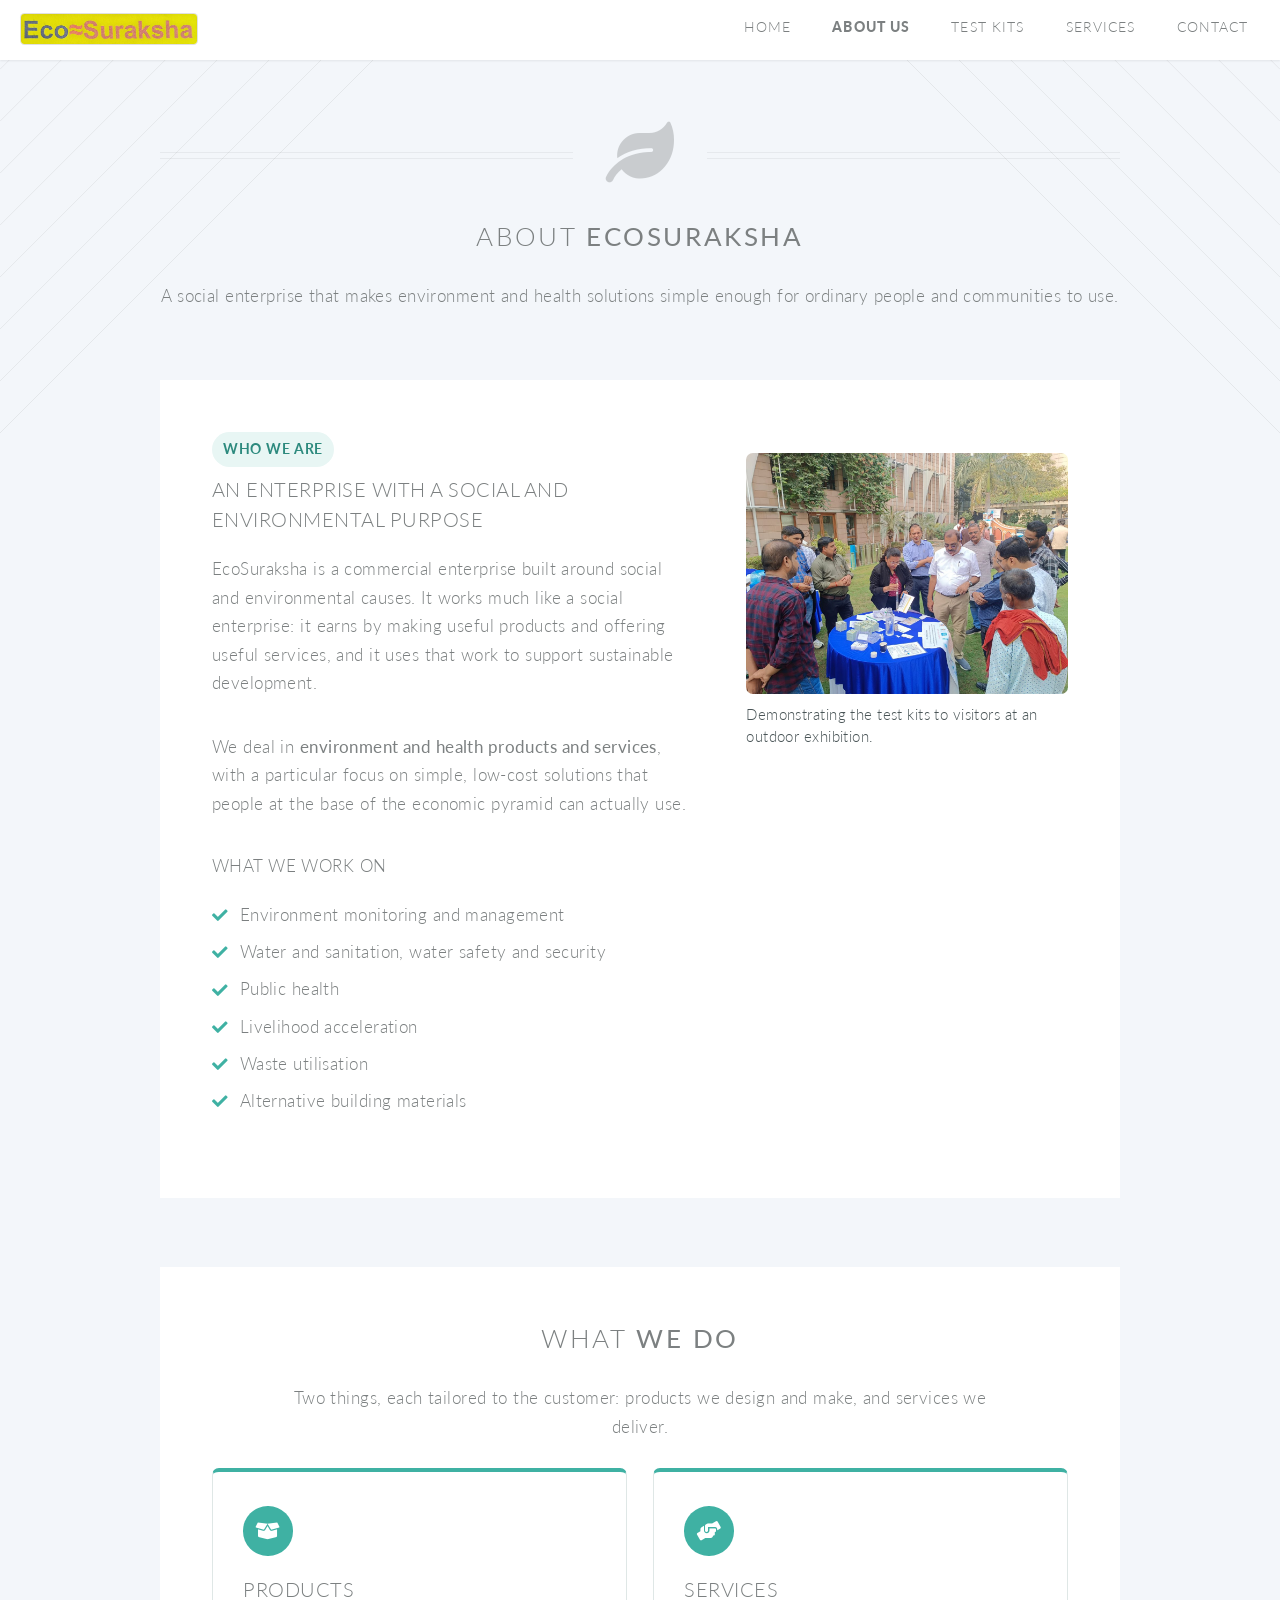
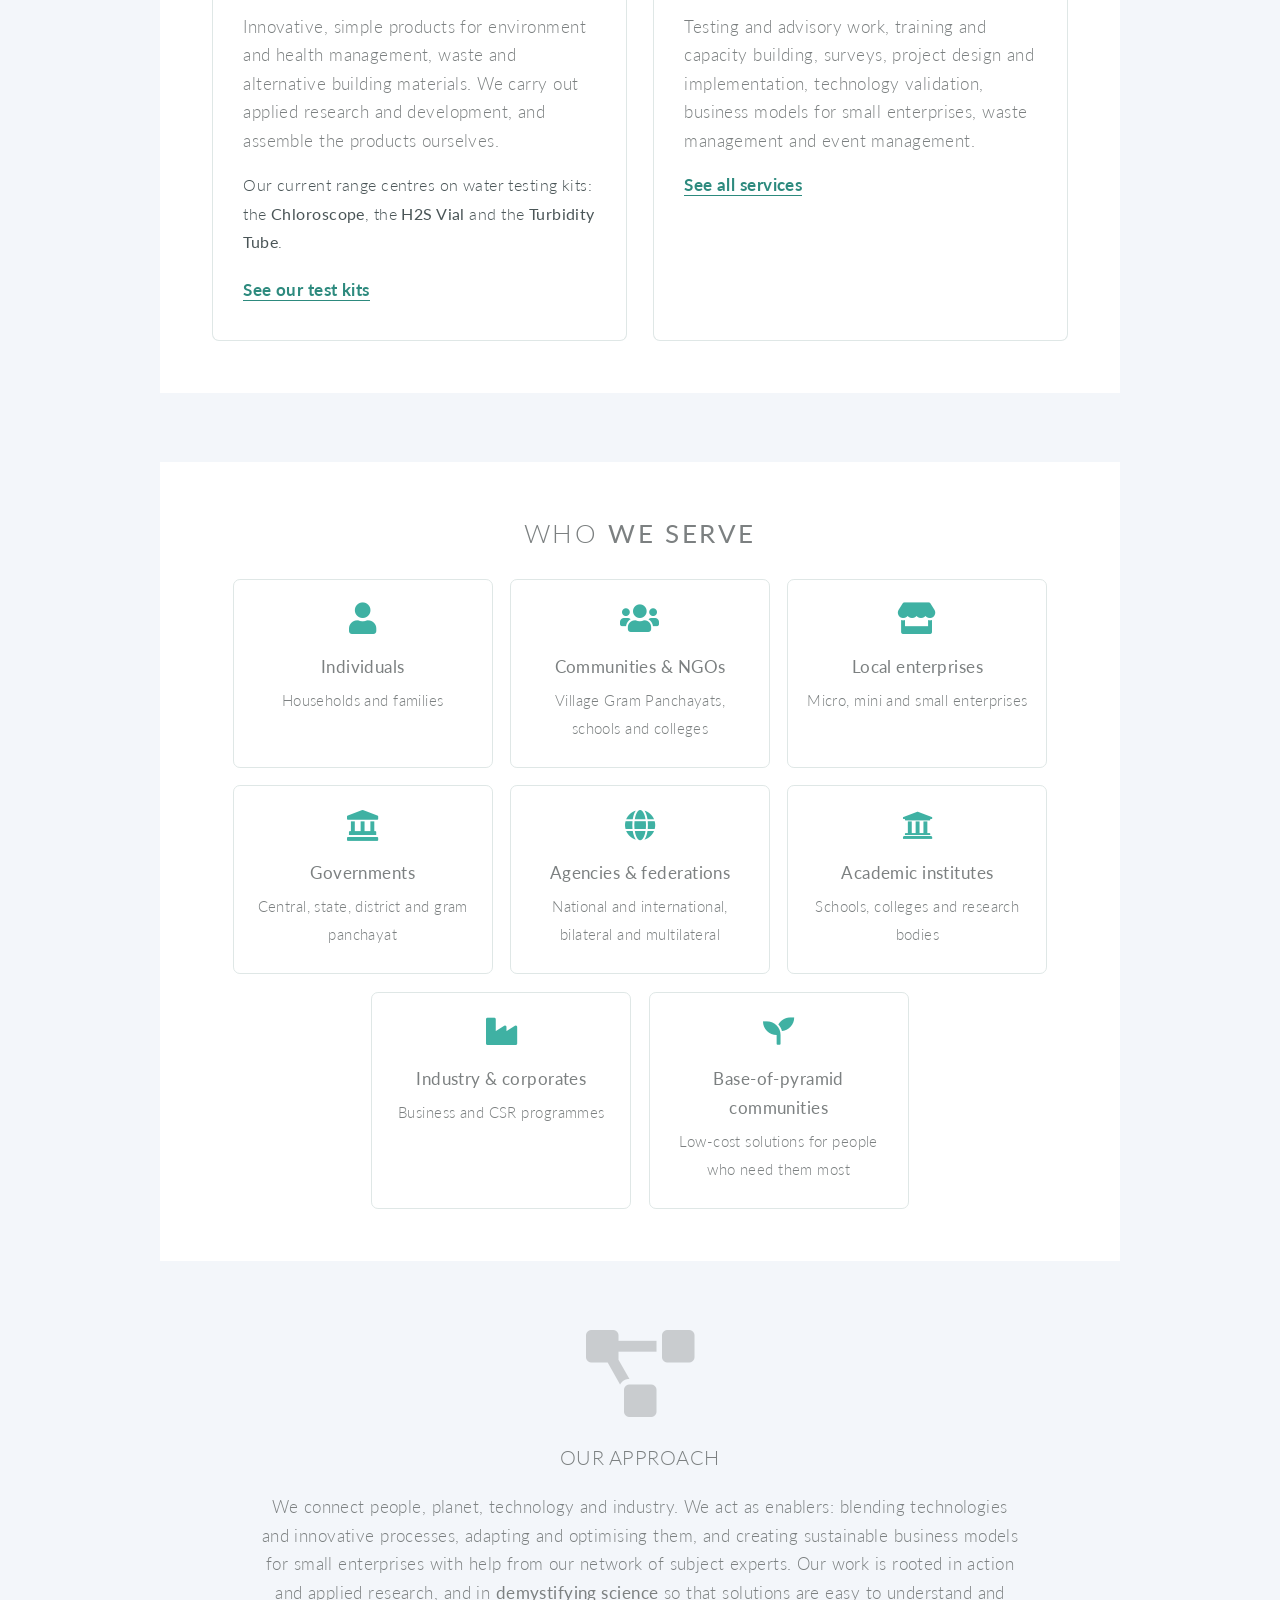
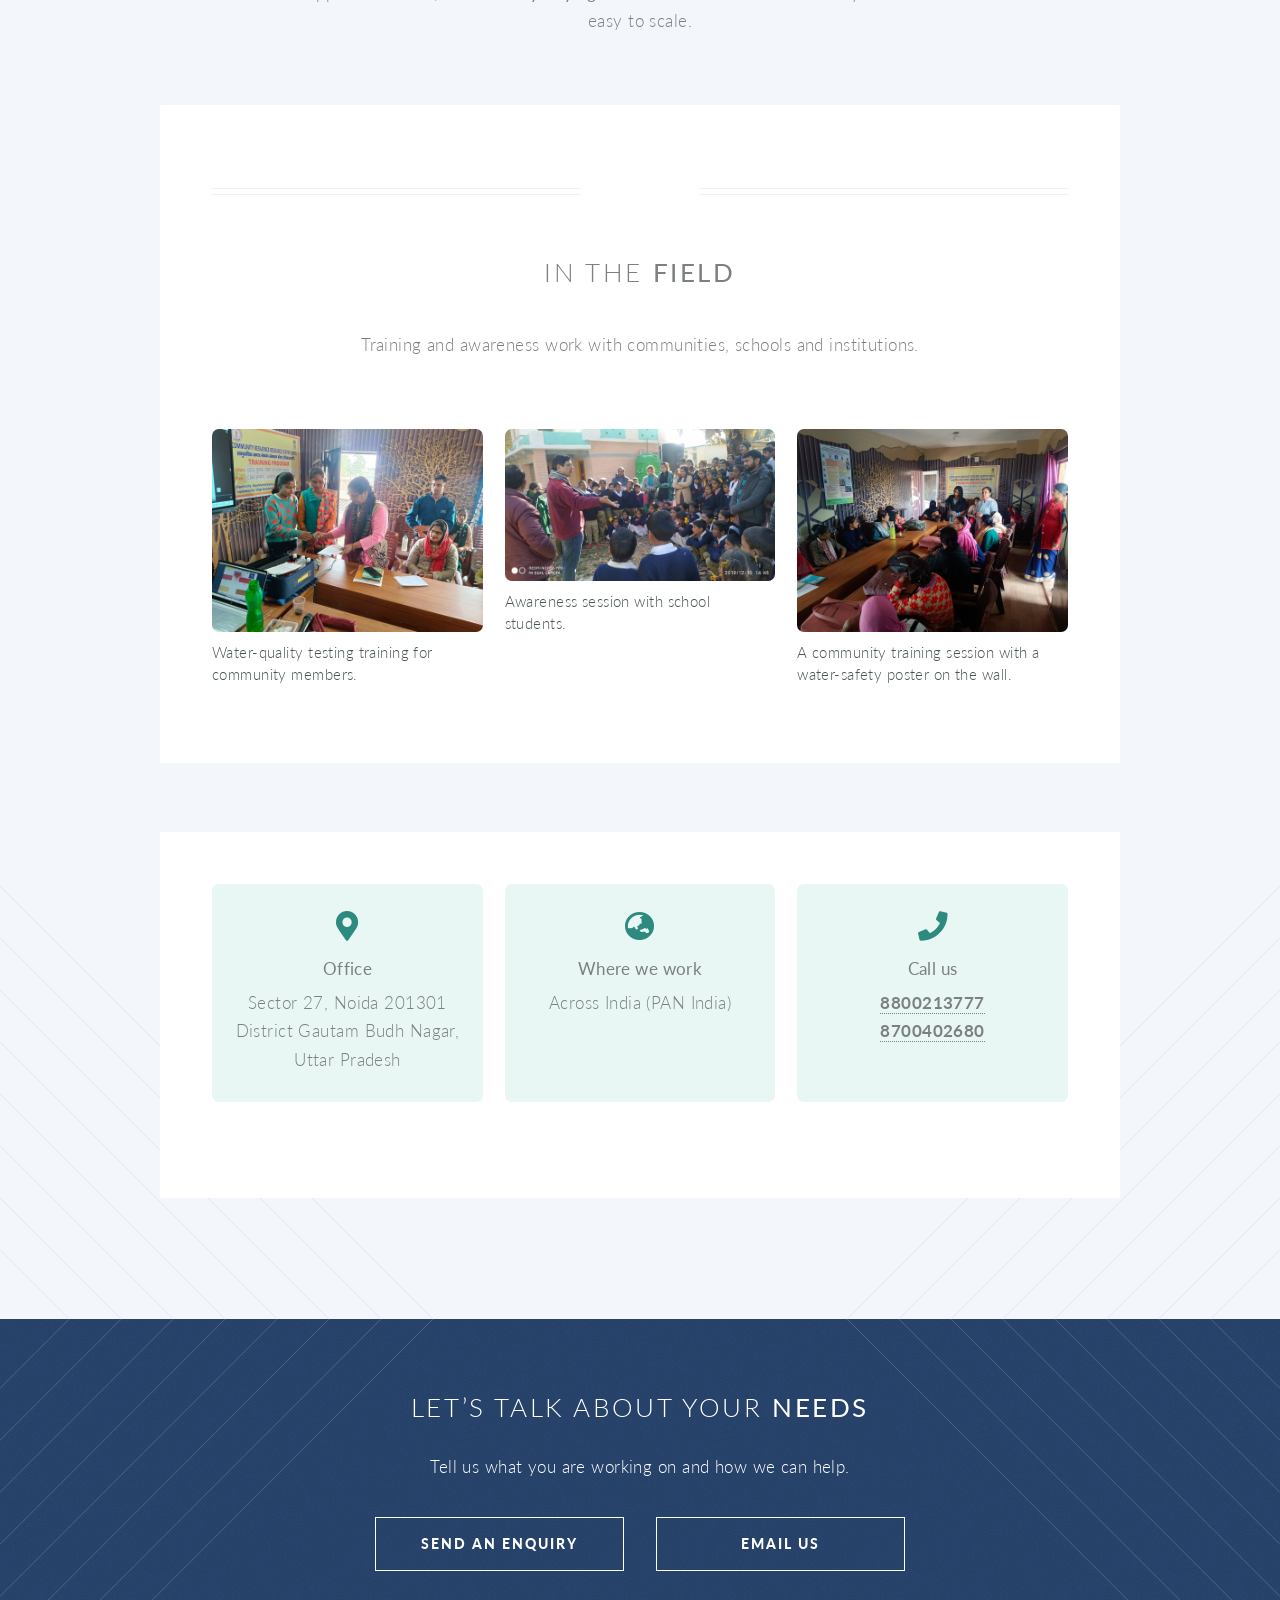
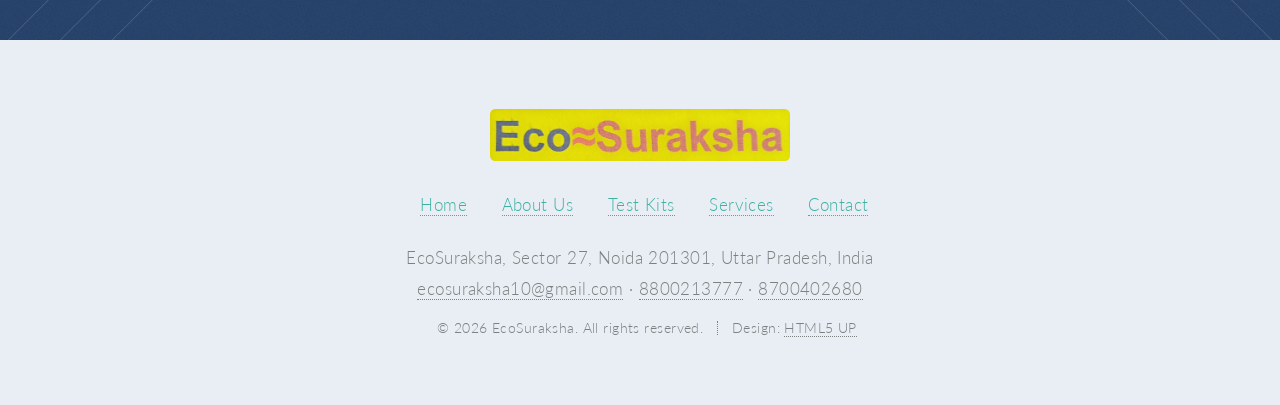
==== about.html @ e5cd4e5d "Add About page, logo, per-product and per-service photos and videos; rebuild Services and Products C" ====
<!DOCTYPE HTML>
<html lang="en">
	<head>
		<title>About EcoSuraksha | Company Profile, Approach and Who We Serve</title>
		<meta charset="utf-8" />
		<meta name="viewport" content="width=device-width, initial-scale=1" />
		<meta name="description" content="EcoSuraksha is a Noida-based social enterprise offering environment and health products and services for water safety, sanitation, public health, livelihoods and waste utilisation across India." />
		<meta property="og:title" content="About EcoSuraksha" />
		<meta property="og:description" content="A social enterprise making simple environment and health solutions for people and communities across India." />
		<meta property="og:type" content="website" />
		<meta property="og:url" content="https://ecosuraksha.com/about.html" />
		<link rel="stylesheet" href="assets/css/main.css" />
		<link rel="stylesheet" href="assets/css/custom.css" />
		<noscript><link rel="stylesheet" href="assets/css/noscript.css" /></noscript>
	</head>
	<body class="no-sidebar is-preload">
		<div id="page-wrapper">
			<a class="es-mobile-logo" href="index.html"><img src="images/logo.png" alt="EcoSuraksha" /></a>

			<!-- Header -->
				<header id="header">
					<h1 id="logo"><a href="index.html"><img class="es-logo" src="images/logo.png" alt="EcoSuraksha" /></a></h1>
					<nav id="nav">
						<ul>
							<li><a href="index.html">Home</a></li>
							<li class="current"><a href="about.html">About Us</a></li>
							<li><a href="products.html">Test Kits</a></li>
							<li><a href="services.html">Services</a></li>
							<li><a href="contact.html">Contact</a></li>
						</ul>
					</nav>
				</header>

			<!-- Main -->
				<article id="main">

					<header class="special container">
						<span class="icon solid fa-leaf"></span>
						<h2>About <strong>EcoSuraksha</strong></h2>
						<p>A social enterprise that makes environment and health solutions simple enough for ordinary people and communities to use.</p>
					</header>

					<!-- Introduction -->
					<section class="wrapper style4 container">
						<div class="row gtr-150">
							<div class="col-7 col-12-narrower">
								<span class="es-kicker">Who we are</span>
								<h3>An enterprise with a social and environmental purpose</h3>
								<p>EcoSuraksha is a commercial enterprise built around social and environmental causes. It works much like a social enterprise: it earns by making useful products and offering useful services, and it uses that work to support sustainable development.</p>
								<p>We deal in <strong>environment and health products and services</strong>, with a particular focus on simple, low-cost solutions that people at the base of the economic pyramid can actually use.</p>
								<h4>What we work on</h4>
								<ul class="es-ticks">
									<li>Environment monitoring and management</li>
									<li>Water and sanitation, water safety and security</li>
									<li>Public health</li>
									<li>Livelihood acceleration</li>
									<li>Waste utilisation</li>
									<li>Alternative building materials</li>
								</ul>
							</div>
							<div class="col-5 col-12-narrower">
								<figure class="es-media">
									<img src="images/web/exhibition-demo.jpg" alt="Visitors and team members around a table of water test kits at an outdoor exhibition" loading="lazy" />
									<figcaption>Demonstrating the test kits to visitors at an outdoor exhibition.</figcaption>
								</figure>
							</div>
						</div>
					</section>

					<!-- What we do -->
					<section class="wrapper style4 container special">
						<header class="es-section-title">
							<h2>What <strong>we do</strong></h2>
							<p>Two things, each tailored to the customer: products we design and make, and services we deliver.</p>
						</header>
						<div class="es-cards">
							<div class="es-card">
								<span class="es-icon icon solid fa-box-open"></span>
								<h3>Products</h3>
								<p>Innovative, simple products for environment and health management, waste and alternative building materials. We carry out applied research and development, and assemble the products ourselves.</p>
								<p class="es-meta">Our current range centres on water testing kits: the <strong>Chloroscope</strong>, the <strong>H2S Vial</strong> and the <strong>Turbidity Tube</strong>.</p>
								<a class="es-link" href="products.html">See our test kits</a>
							</div>
							<div class="es-card">
								<span class="es-icon icon solid fa-hands-helping"></span>
								<h3>Services</h3>
								<p>Testing and advisory work, training and capacity building, surveys, project design and implementation, technology validation, business models for small enterprises, waste management and event management.</p>
								<a class="es-link" href="services.html">See all services</a>
							</div>
						</div>
					</section>

					<!-- Who we serve -->
					<section class="wrapper style4 container special">
						<header class="es-section-title">
							<h2>Who <strong>we serve</strong></h2>
						</header>
						<ul class="es-audience">
							<li><span class="icon solid fa-user"></span><strong>Individuals</strong><span class="small">Households and families</span></li>
							<li><span class="icon solid fa-users"></span><strong>Communities &amp; NGOs</strong><span class="small">Village Gram Panchayats, schools and colleges</span></li>
							<li><span class="icon solid fa-store"></span><strong>Local enterprises</strong><span class="small">Micro, mini and small enterprises</span></li>
							<li><span class="icon solid fa-landmark"></span><strong>Governments</strong><span class="small">Central, state, district and gram panchayat</span></li>
							<li><span class="icon solid fa-globe"></span><strong>Agencies &amp; federations</strong><span class="small">National and international, bilateral and multilateral</span></li>
							<li><span class="icon solid fa-university"></span><strong>Academic institutes</strong><span class="small">Schools, colleges and research bodies</span></li>
							<li><span class="icon solid fa-industry"></span><strong>Industry &amp; corporates</strong><span class="small">Business and CSR programmes</span></li>
							<li><span class="icon solid fa-seedling"></span><strong>Base-of-pyramid communities</strong><span class="small">Low-cost solutions for people who need them most</span></li>
						</ul>
					</section>

					<!-- Approach -->
					<section class="wrapper style1 container special">
						<div class="row">
							<div class="col-12">
								<section>
									<span class="icon solid featured fa-project-diagram"></span>
									<header><h3>Our approach</h3></header>
									<p style="max-width:44em; margin:0 auto;">We connect people, planet, technology and industry. We act as enablers: blending technologies and innovative processes, adapting and optimising them, and creating sustainable business models for small enterprises with help from our network of subject experts. Our work is rooted in action and applied research, and in <strong>demystifying science</strong> so that solutions are easy to understand and easy to scale.</p>
								</section>
							</div>
						</div>
					</section>

					<!-- In the field -->
					<section class="wrapper style4 container">
						<header class="es-section-title special">
							<h2>In the <strong>field</strong></h2>
							<p>Training and awareness work with communities, schools and institutions.</p>
						</header>
						<div class="es-gallery">
							<figure><img src="images/web/training-crrc-demo.jpg" alt="Participants at a water-quality training session watching a demonstration" loading="lazy" /><figcaption>Water-quality testing training for community members.</figcaption></figure>
							<figure><img src="images/web/school-awareness-2019.jpg" alt="A speaker addressing school students and teachers outdoors" loading="lazy" /><figcaption>Awareness session with school students.</figcaption></figure>
							<figure><img src="images/web/training-classroom.jpg" alt="Women and children seated at a community training session in a room" loading="lazy" /><figcaption>A community training session with a water-safety poster on the wall.</figcaption></figure>
						</div>
					</section>

					<!-- Where we are -->
					<section class="wrapper style4 container special">
						<ul class="es-contact-cards">
							<li>
								<span class="icon solid fa-map-marker-alt"></span>
								<strong>Office</strong>
								Sector 27, Noida 201301<br />District Gautam Budh Nagar, Uttar Pradesh
							</li>
							<li>
								<span class="icon solid fa-globe-asia"></span>
								<strong>Where we work</strong>
								Across India (PAN India)
							</li>
							<li>
								<span class="icon solid fa-phone"></span>
								<strong>Call us</strong>
								<a href="tel:+918800213777">8800213777</a><br />
								<a href="tel:+918700402680">8700402680</a>
							</li>
						</ul>
					</section>

				</article>

			<!-- CTA -->
				<section id="cta">
					<header>
						<h2>Let&rsquo;s talk about your <strong>needs</strong></h2>
						<p>Tell us what you are working on and how we can help.</p>
					</header>
					<footer>
						<ul class="buttons">
							<li><a href="contact.html#enquiry" class="button">Send an Enquiry</a></li>
							<li><a href="mailto:ecosuraksha10@gmail.com" class="button">Email Us</a></li>
						</ul>
					</footer>
				</section>

			<!-- Footer -->
				<footer id="footer">
						<a class="es-footer-logo" href="index.html"><img src="images/logo.png" alt="EcoSuraksha" /></a>
					<ul class="es-footer-links">
						<li><a href="index.html">Home</a></li>
							<li><a href="about.html">About Us</a></li>
						<li><a href="products.html">Test Kits</a></li>
						<li><a href="services.html">Services</a></li>
						<li><a href="contact.html">Contact</a></li>
					</ul>
					<p class="es-footer-contact">
						EcoSuraksha, Sector 27, Noida 201301, Uttar Pradesh, India<br />
						<a href="mailto:ecosuraksha10@gmail.com">ecosuraksha10@gmail.com</a> &middot;
						<a href="tel:+918800213777">8800213777</a> &middot;
						<a href="tel:+918700402680">8700402680</a>
					</p>
					<ul class="copyright">
						<li>&copy; 2026 EcoSuraksha. All rights reserved.</li><li>Design: <a href="http://html5up.net">HTML5 UP</a></li>
					</ul>
				</footer>

		</div>

		<!-- Scripts -->
			<script src="assets/js/jquery.min.js"></script>
			<script src="assets/js/jquery.dropotron.min.js"></script>
			<script src="assets/js/jquery.scrolly.min.js"></script>
			<script src="assets/js/jquery.scrollex.min.js"></script>
			<script src="assets/js/browser.min.js"></script>
			<script src="assets/js/breakpoints.min.js"></script>
			<script src="assets/js/util.js"></script>
			<script src="assets/js/main.js"></script>

	</body>
</html>
---- assets/css/main.css ----
@import url("fontawesome-all.min.css");
@import url("https://fonts.googleapis.com/css?family=Lato:300,400,900");

/*
	Twenty by HTML5 UP
	html5up.net | @ajlkn
	Free for personal and commercial use under the CCA 3.0 license (html5up.net/license)
*/

html, body, div, span, applet, object,
iframe, h1, h2, h3, h4, h5, h6, p, blockquote,
pre, a, abbr, acronym, address, big, cite,
code, del, dfn, em, img, ins, kbd, q, s, samp,
small, strike, strong, sub, sup, tt, var, b,
u, i, center, dl, dt, dd, ol, ul, li, fieldset,
form, label, legend, table, caption, tbody,
tfoot, thead, tr, th, td, article, aside,
canvas, details, embed, figure, figcaption,
footer, header, hgroup, menu, nav, output, ruby,
section, summary, time, mark, audio, video {
	margin: 0;
	padding: 0;
	border: 0;
	font-size: 100%;
	font: inherit;
	vertical-align: baseline;}

article, aside, details, figcaption, figure,
footer, header, hgroup, menu, nav, section {
	display: block;}

body {
	line-height: 1;
}

ol, ul {
	list-style: none;
}

blockquote, q {
	quotes: none;
}

	blockquote:before, blockquote:after, q:before, q:after {
		content: '';
		content: none;
	}

table {
	border-collapse: collapse;
	border-spacing: 0;
}

body {
	-webkit-text-size-adjust: none;
}

mark {
	background-color: transparent;
	color: inherit;
}

input::-moz-focus-inner {
	border: 0;
	padding: 0;
}

input, select, textarea {
	-moz-appearance: none;
	-webkit-appearance: none;
	-ms-appearance: none;
	appearance: none;
}

/* Basic */

	html {
		box-sizing: border-box;
	}

	*, *:before, *:after {
		box-sizing: inherit;
	}

	body {
		background: #f3f6fa;
	}

		body.is-preload *, body.is-preload *:before, body.is-preload *:after {
			-moz-animation: none !important;
			-webkit-animation: none !important;
			-ms-animation: none !important;
			animation: none !important;
			-moz-transition: none !important;
			-webkit-transition: none !important;
			-ms-transition: none !important;
			transition: none !important;
		}

	body, input, select, textarea {
		color: #7c8081;
		font-family: 'Lato', sans-serif;
		font-size: 15pt;
		font-weight: 300;
		letter-spacing: 0.025em;
		line-height: 1.75em;
	}

	a {
		-moz-transition: color 0.2s ease-in-out, border-color 0.2s ease-in-out, background-color 0.2s ease-in-out;
		-webkit-transition: color 0.2s ease-in-out, border-color 0.2s ease-in-out, background-color 0.2s ease-in-out;
		-ms-transition: color 0.2s ease-in-out, border-color 0.2s ease-in-out, background-color 0.2s ease-in-out;
		transition: color 0.2s ease-in-out, border-color 0.2s ease-in-out, background-color 0.2s ease-in-out;
		color: #3fb1a3;
		text-decoration: none;
		border-bottom: dotted 1px;
	}

		a:hover {
			border-bottom-color: transparent;
		}

	strong, b {
		font-weight: 400;
	}

	p, ul, ol, dl, table, blockquote {
		margin: 0 0 2em 0;
	}

	h1, h2, h3, h4, h5, h6 {
		color: inherit;
		font-weight: 300;
		line-height: 1.75em;
		margin-bottom: 1em;
		text-transform: uppercase;
	}

		h1 a, h2 a, h3 a, h4 a, h5 a, h6 a {
			color: inherit;
			text-decoration: none;
			border: 0;
		}

	h2 {
		font-size: 1.5em;
		letter-spacing: 0.1em;
	}

	h3 {
		font-size: 1.15em;
		letter-spacing: 0.025em;
	}

	sub {
		font-size: 0.8em;
		position: relative;
		top: 0.5em;
	}

	sup {
		font-size: 0.8em;
		position: relative;
		top: -0.5em;
	}

	hr {
		border-top: solid 1px rgba(124, 128, 129, 0.2);
		border: 0;
		margin-bottom: 1.5em;
	}

	blockquote {
		border-left: solid 0.5em rgba(124, 128, 129, 0.2);
		font-style: italic;
		padding: 1em 0 1em 2em;
	}

/* Container */

	.container {
		margin: 0 auto;
		max-width: 100%;
		width: 1400px;
	}

		.container.medium {
			width: 1050px;
		}

		@media screen and (max-width: 1680px) {

			.container {
				width: 1200px;
			}

				.container.medium {
					width: 900px;
				}

		}

		@media screen and (max-width: 1280px) {

			.container {
				width: 960px;
			}

				.container.medium {
					width: 735px;
				}

		}

		@media screen and (max-width: 980px) {

			.container {
				width: 95%;
			}

				.container.medium {
					width: 71.25%;
				}

		}

		@media screen and (max-width: 840px) {

			.container {
				width: 95%;
			}

				.container.medium {
					width: 95%;
				}

		}

		@media screen and (max-width: 736px) {

			.container {
				width: 100%;
			}

				.container.medium {
					width: 100%;
				}

		}

/* Row */

	.row {
		display: flex;
		flex-wrap: wrap;
		box-sizing: border-box;
		align-items: stretch;
	}

		.row > * {
			box-sizing: border-box;
		}

		.row.gtr-uniform > * > :last-child {
			margin-bottom: 0;
		}

		.row.aln-left {
			justify-content: flex-start;
		}

		.row.aln-center {
			justify-content: center;
		}

		.row.aln-right {
			justify-content: flex-end;
		}

		.row.aln-top {
			align-items: flex-start;
		}

		.row.aln-middle {
			align-items: center;
		}

		.row.aln-bottom {
			align-items: flex-end;
		}

		.row > .imp {
			order: -1;
		}

		.row > .col-1 {
			width: 8.33333%;
		}

		.row > .off-1 {
			margin-left: 8.33333%;
		}

		.row > .col-2 {
			width: 16.66667%;
		}

		.row > .off-2 {
			margin-left: 16.66667%;
		}

		.row > .col-3 {
			width: 25%;
		}

		.row > .off-3 {
			margin-left: 25%;
		}

		.row > .col-4 {
			width: 20%;
		}

		.row > .off-4 {
			margin-left: 33.33333%;
		}

		.row > .col-5 {
			width: 41.66667%;
		}

		.row > .off-5 {
			margin-left: 41.66667%;
		}

		.row > .col-6 {
			width: 50%;
		}

		.row > .off-6 {
			margin-left: 50%;
		}

		.row > .col-7 {
			width: 58.33333%;
		}

		.row > .off-7 {
			margin-left: 58.33333%;
		}

		.row > .col-8 {
			width: 66.66667%;
		}

		.row > .off-8 {
			margin-left: 66.66667%;
		}

		.row > .col-9 {
			width: 75%;
		}

		.row > .off-9 {
			margin-left: 75%;
		}

		.row > .col-10 {
			width: 83.33333%;
		}

		.row > .off-10 {
			margin-left: 83.33333%;
		}

		.row > .col-11 {
			width: 91.66667%;
		}

		.row > .off-11 {
			margin-left: 91.66667%;
		}

		.row > .col-12 {
			width: 100%;
		}

		.row > .off-12 {
			margin-left: 100%;
		}

		.row.gtr-0 {
			margin-top: 0px;
			margin-left: 0px;
		}

			.row.gtr-0 > * {
				padding: 0px 0 0 0px;
			}

			.row.gtr-0.gtr-uniform {
				margin-top: 0px;
			}

				.row.gtr-0.gtr-uniform > * {
					padding-top: 0px;
				}

		.row.gtr-25 {
			margin-top: -12.5px;
			margin-left: -12.5px;
		}

			.row.gtr-25 > * {
				padding: 12.5px 0 0 12.5px;
			}

			.row.gtr-25.gtr-uniform {
				margin-top: -12.5px;
			}

				.row.gtr-25.gtr-uniform > * {
					padding-top: 12.5px;
				}

		.row.gtr-50 {
			margin-top: -25px;
			margin-left: -25px;
		}

			.row.gtr-50 > * {
				padding: 25px 0 0 25px;
			}

			.row.gtr-50.gtr-uniform {
				margin-top: -25px;
			}

				.row.gtr-50.gtr-uniform > * {
					padding-top: 25px;
				}

		.row {
			margin-top: -50px;
			margin-left: -50px;
		}

			.row > * {
				padding: 50px 0 0 50px;
			}

			.row.gtr-uniform {
				margin-top: -50px;
			}

				.row.gtr-uniform > * {
					padding-top: 50px;
				}

		.row.gtr-150 {
			margin-top: -75px;
			margin-left: -75px;
		}

			.row.gtr-150 > * {
				padding: 75px 0 0 75px;
			}

			.row.gtr-150.gtr-uniform {
				margin-top: -75px;
			}

				.row.gtr-150.gtr-uniform > * {
					padding-top: 75px;
				}

		.row.gtr-200 {
			margin-top: -100px;
			margin-left: -100px;
		}

			.row.gtr-200 > * {
				padding: 100px 0 0 100px;
			}

			.row.gtr-200.gtr-uniform {
				margin-top: -100px;
			}

				.row.gtr-200.gtr-uniform > * {
					padding-top: 100px;
				}

		@media screen and (max-width: 1680px) {

			.row {
				display: flex;
				flex-wrap: wrap;
				box-sizing: border-box;
				align-items: stretch;
			}

				.row > * {
					box-sizing: border-box;
				}

				.row.gtr-uniform > * > :last-child {
					margin-bottom: 0;
				}

				.row.aln-left {
					justify-content: flex-start;
				}

				.row.aln-center {
					justify-content: center;
				}

				.row.aln-right {
					justify-content: flex-end;
				}

				.row.aln-top {
					align-items: flex-start;
				}

				.row.aln-middle {
					align-items: center;
				}

				.row.aln-bottom {
					align-items: flex-end;
				}

				.row > .imp-wide {
					order: -1;
				}

				.row > .col-1-wide {
					width: 8.33333%;
				}

				.row > .off-1-wide {
					margin-left: 8.33333%;
				}

				.row > .col-2-wide {
					width: 16.66667%;
				}

				.row > .off-2-wide {
					margin-left: 16.66667%;
				}

				.row > .col-3-wide {
					width: 25%;
				}

				.row > .off-3-wide {
					margin-left: 25%;
				}

				.row > .col-4-wide {
					width: 33.33333%;
				}

				.row > .off-4-wide {
					margin-left: 33.33333%;
				}

				.row > .col-5-wide {
					width: 41.66667%;
				}

				.row > .off-5-wide {
					margin-left: 41.66667%;
				}

				.row > .col-6-wide {
					width: 50%;
				}

				.row > .off-6-wide {
					margin-left: 50%;
				}

				.row > .col-7-wide {
					width: 58.33333%;
				}

				.row > .off-7-wide {
					margin-left: 58.33333%;
				}

				.row > .col-8-wide {
					width: 66.66667%;
				}

				.row > .off-8-wide {
					margin-left: 66.66667%;
				}

				.row > .col-9-wide {
					width: 75%;
				}

				.row > .off-9-wide {
					margin-left: 75%;
				}

				.row > .col-10-wide {
					width: 83.33333%;
				}

				.row > .off-10-wide {
					margin-left: 83.33333%;
				}

				.row > .col-11-wide {
					width: 91.66667%;
				}

				.row > .off-11-wide {
					margin-left: 91.66667%;
				}

				.row > .col-12-wide {
					width: 100%;
				}

				.row > .off-12-wide {
					margin-left: 100%;
				}

				.row.gtr-0 {
					margin-top: 0px;
					margin-left: 0px;
				}

					.row.gtr-0 > * {
						padding: 0px 0 0 0px;
					}

					.row.gtr-0.gtr-uniform {
						margin-top: 0px;
					}

						.row.gtr-0.gtr-uniform > * {
							padding-top: 0px;
						}

				.row.gtr-25 {
					margin-top: -10px;
					margin-left: -10px;
				}

					.row.gtr-25 > * {
						padding: 10px 0 0 10px;
					}

					.row.gtr-25.gtr-uniform {
						margin-top: -10px;
					}

						.row.gtr-25.gtr-uniform > * {
							padding-top: 10px;
						}

				.row.gtr-50 {
					margin-top: -20px;
					margin-left: -20px;
				}

					.row.gtr-50 > * {
						padding: 20px 0 0 20px;
					}

					.row.gtr-50.gtr-uniform {
						margin-top: -20px;
					}

						.row.gtr-50.gtr-uniform > * {
							padding-top: 20px;
						}

				.row {
					margin-top: -40px;
					margin-left: -40px;
				}

					.row > * {
						padding: 40px 0 0 40px;
					}

					.row.gtr-uniform {
						margin-top: -40px;
					}

						.row.gtr-uniform > * {
							padding-top: 40px;
						}

				.row.gtr-150 {
					margin-top: -60px;
					margin-left: -60px;
				}

					.row.gtr-150 > * {
						padding: 60px 0 0 60px;
					}

					.row.gtr-150.gtr-uniform {
						margin-top: -60px;
					}

						.row.gtr-150.gtr-uniform > * {
							padding-top: 60px;
						}

				.row.gtr-200 {
					margin-top: -80px;
					margin-left: -80px;
				}

					.row.gtr-200 > * {
						padding: 80px 0 0 80px;
					}

					.row.gtr-200.gtr-uniform {
						margin-top: -80px;
					}

						.row.gtr-200.gtr-uniform > * {
							padding-top: 80px;
						}

		}

		@media screen and (max-width: 1280px) {

			.row {
				display: flex;
				flex-wrap: wrap;
				box-sizing: border-box;
				align-items: stretch;
			}

				.row > * {
					box-sizing: border-box;
				}

				.row.gtr-uniform > * > :last-child {
					margin-bottom: 0;
				}

				.row.aln-left {
					justify-content: flex-start;
				}

				.row.aln-center {
					justify-content: center;
				}

				.row.aln-right {
					justify-content: flex-end;
				}

				.row.aln-top {
					align-items: flex-start;
				}

				.row.aln-middle {
					align-items: center;
				}

				.row.aln-bottom {
					align-items: flex-end;
				}

				.row > .imp-normal {
					order: -1;
				}

				.row > .col-1-normal {
					width: 8.33333%;
				}

				.row > .off-1-normal {
					margin-left: 8.33333%;
				}

				.row > .col-2-normal {
					width: 16.66667%;
				}

				.row > .off-2-normal {
					margin-left: 16.66667%;
				}

				.row > .col-3-normal {
					width: 25%;
				}

				.row > .off-3-normal {
					margin-left: 25%;
				}

				.row > .col-4-normal {
					width: 33.33333%;
				}

				.row > .off-4-normal {
					margin-left: 33.33333%;
				}

				.row > .col-5-normal {
					width: 41.66667%;
				}

				.row > .off-5-normal {
					margin-left: 41.66667%;
				}

				.row > .col-6-normal {
					width: 50%;
				}

				.row > .off-6-normal {
					margin-left: 50%;
				}

				.row > .col-7-normal {
					width: 58.33333%;
				}

				.row > .off-7-normal {
					margin-left: 58.33333%;
				}

				.row > .col-8-normal {
					width: 66.66667%;
				}

				.row > .off-8-normal {
					margin-left: 66.66667%;
				}

				.row > .col-9-normal {
					width: 75%;
				}

				.row > .off-9-normal {
					margin-left: 75%;
				}

				.row > .col-10-normal {
					width: 83.33333%;
				}

				.row > .off-10-normal {
					margin-left: 83.33333%;
				}

				.row > .col-11-normal {
					width: 91.66667%;
				}

				.row > .off-11-normal {
					margin-left: 91.66667%;
				}

				.row > .col-12-normal {
					width: 100%;
				}

				.row > .off-12-normal {
					margin-left: 100%;
				}

				.row.gtr-0 {
					margin-top: 0px;
					margin-left: 0px;
				}

					.row.gtr-0 > * {
						padding: 0px 0 0 0px;
					}

					.row.gtr-0.gtr-uniform {
						margin-top: 0px;
					}

						.row.gtr-0.gtr-uniform > * {
							padding-top: 0px;
						}

				.row.gtr-25 {
					margin-top: -10px;
					margin-left: -10px;
				}

					.row.gtr-25 > * {
						padding: 10px 0 0 10px;
					}

					.row.gtr-25.gtr-uniform {
						margin-top: -10px;
					}

						.row.gtr-25.gtr-uniform > * {
							padding-top: 10px;
						}

				.row.gtr-50 {
					margin-top: -20px;
					margin-left: -20px;
				}

					.row.gtr-50 > * {
						padding: 20px 0 0 20px;
					}

					.row.gtr-50.gtr-uniform {
						margin-top: -20px;
					}

						.row.gtr-50.gtr-uniform > * {
							padding-top: 20px;
						}

				.row {
					margin-top: -40px;
					margin-left: -40px;
				}

					.row > * {
						padding: 40px 0 0 40px;
					}

					.row.gtr-uniform {
						margin-top: -40px;
					}

						.row.gtr-uniform > * {
							padding-top: 40px;
						}

				.row.gtr-150 {
					margin-top: -60px;
					margin-left: -60px;
				}

					.row.gtr-150 > * {
						padding: 60px 0 0 60px;
					}

					.row.gtr-150.gtr-uniform {
						margin-top: -60px;
					}

						.row.gtr-150.gtr-uniform > * {
							padding-top: 60px;
						}

				.row.gtr-200 {
					margin-top: -80px;
					margin-left: -80px;
				}

					.row.gtr-200 > * {
						padding: 80px 0 0 80px;
					}

					.row.gtr-200.gtr-uniform {
						margin-top: -80px;
					}

						.row.gtr-200.gtr-uniform > * {
							padding-top: 80px;
						}

		}

		@media screen and (max-width: 980px) {

			.row {
				display: flex;
				flex-wrap: wrap;
				box-sizing: border-box;
				align-items: stretch;
			}

				.row > * {
					box-sizing: border-box;
				}

				.row.gtr-uniform > * > :last-child {
					margin-bottom: 0;
				}

				.row.aln-left {
					justify-content: flex-start;
				}

				.row.aln-center {
					justify-content: center;
				}

				.row.aln-right {
					justify-content: flex-end;
				}

				.row.aln-top {
					align-items: flex-start;
				}

				.row.aln-middle {
					align-items: center;
				}

				.row.aln-bottom {
					align-items: flex-end;
				}

				.row > .imp-narrow {
					order: -1;
				}

				.row > .col-1-narrow {
					width: 8.33333%;
				}

				.row > .off-1-narrow {
					margin-left: 8.33333%;
				}

				.row > .col-2-narrow {
					width: 16.66667%;
				}

				.row > .off-2-narrow {
					margin-left: 16.66667%;
				}

				.row > .col-3-narrow {
					width: 25%;
				}

				.row > .off-3-narrow {
					margin-left: 25%;
				}

				.row > .col-4-narrow {
					width: 33.33333%;
				}

				.row > .off-4-narrow {
					margin-left: 33.33333%;
				}

				.row > .col-5-narrow {
					width: 41.66667%;
				}

				.row > .off-5-narrow {
					margin-left: 41.66667%;
				}

				.row > .col-6-narrow {
					width: 50%;
				}

				.row > .off-6-narrow {
					margin-left: 50%;
				}

				.row > .col-7-narrow {
					width: 58.33333%;
				}

				.row > .off-7-narrow {
					margin-left: 58.33333%;
				}

				.row > .col-8-narrow {
					width: 66.66667%;
				}

				.row > .off-8-narrow {
					margin-left: 66.66667%;
				}

				.row > .col-9-narrow {
					width: 75%;
				}

				.row > .off-9-narrow {
					margin-left: 75%;
				}

				.row > .col-10-narrow {
					width: 83.33333%;
				}

				.row > .off-10-narrow {
					margin-left: 83.33333%;
				}

				.row > .col-11-narrow {
					width: 91.66667%;
				}

				.row > .off-11-narrow {
					margin-left: 91.66667%;
				}

				.row > .col-12-narrow {
					width: 100%;
				}

				.row > .off-12-narrow {
					margin-left: 100%;
				}

				.row.gtr-0 {
					margin-top: 0px;
					margin-left: 0px;
				}

					.row.gtr-0 > * {
						padding: 0px 0 0 0px;
					}

					.row.gtr-0.gtr-uniform {
						margin-top: 0px;
					}

						.row.gtr-0.gtr-uniform > * {
							padding-top: 0px;
						}

				.row.gtr-25 {
					margin-top: -7.5px;
					margin-left: -7.5px;
				}

					.row.gtr-25 > * {
						padding: 7.5px 0 0 7.5px;
					}

					.row.gtr-25.gtr-uniform {
						margin-top: -7.5px;
					}

						.row.gtr-25.gtr-uniform > * {
							padding-top: 7.5px;
						}

				.row.gtr-50 {
					margin-top: -15px;
					margin-left: -15px;
				}

					.row.gtr-50 > * {
						padding: 15px 0 0 15px;
					}

					.row.gtr-50.gtr-uniform {
						margin-top: -15px;
					}

						.row.gtr-50.gtr-uniform > * {
							padding-top: 15px;
						}

				.row {
					margin-top: -30px;
					margin-left: -30px;
				}

					.row > * {
						padding: 30px 0 0 30px;
					}

					.row.gtr-uniform {
						margin-top: -30px;
					}

						.row.gtr-uniform > * {
							padding-top: 30px;
						}

				.row.gtr-150 {
					margin-top: -45px;
					margin-left: -45px;
				}

					.row.gtr-150 > * {
						padding: 45px 0 0 45px;
					}

					.row.gtr-150.gtr-uniform {
						margin-top: -45px;
					}

						.row.gtr-150.gtr-uniform > * {
							padding-top: 45px;
						}

				.row.gtr-200 {
					margin-top: -60px;
					margin-left: -60px;
				}

					.row.gtr-200 > * {
						padding: 60px 0 0 60px;
					}

					.row.gtr-200.gtr-uniform {
						margin-top: -60px;
					}

						.row.gtr-200.gtr-uniform > * {
							padding-top: 60px;
						}

		}

		@media screen and (max-width: 840px) {

			.row {
				display: flex;
				flex-wrap: wrap;
				box-sizing: border-box;
				align-items: stretch;
			}

				.row > * {
					box-sizing: border-box;
				}

				.row.gtr-uniform > * > :last-child {
					margin-bottom: 0;
				}

				.row.aln-left {
					justify-content: flex-start;
				}

				.row.aln-center {
					justify-content: center;
				}

				.row.aln-right {
					justify-content: flex-end;
				}

				.row.aln-top {
					align-items: flex-start;
				}

				.row.aln-middle {
					align-items: center;
				}

				.row.aln-bottom {
					align-items: flex-end;
				}

				.row > .imp-narrower {
					order: -1;
				}

				.row > .col-1-narrower {
					width: 8.33333%;
				}

				.row > .off-1-narrower {
					margin-left: 8.33333%;
				}

				.row > .col-2-narrower {
					width: 16.66667%;
				}

				.row > .off-2-narrower {
					margin-left: 16.66667%;
				}

				.row > .col-3-narrower {
					width: 25%;
				}

				.row > .off-3-narrower {
					margin-left: 25%;
				}

				.row > .col-4-narrower {
					width: 33.33333%;
				}

				.row > .off-4-narrower {
					margin-left: 33.33333%;
				}

				.row > .col-5-narrower {
					width: 41.66667%;
				}

				.row > .off-5-narrower {
					margin-left: 41.66667%;
				}

				.row > .col-6-narrower {
					width: 50%;
				}

				.row > .off-6-narrower {
					margin-left: 50%;
				}

				.row > .col-7-narrower {
					width: 58.33333%;
				}

				.row > .off-7-narrower {
					margin-left: 58.33333%;
				}

				.row > .col-8-narrower {
					width: 66.66667%;
				}

				.row > .off-8-narrower {
					margin-left: 66.66667%;
				}

				.row > .col-9-narrower {
					width: 75%;
				}

				.row > .off-9-narrower {
					margin-left: 75%;
				}

				.row > .col-10-narrower {
					width: 83.33333%;
				}

				.row > .off-10-narrower {
					margin-left: 83.33333%;
				}

				.row > .col-11-narrower {
					width: 91.66667%;
				}

				.row > .off-11-narrower {
					margin-left: 91.66667%;
				}

				.row > .col-12-narrower {
					width: 100%;
				}

				.row > .off-12-narrower {
					margin-left: 100%;
				}

				.row.gtr-0 {
					margin-top: 0px;
					margin-left: 0px;
				}

					.row.gtr-0 > * {
						padding: 0px 0 0 0px;
					}

					.row.gtr-0.gtr-uniform {
						margin-top: 0px;
					}

						.row.gtr-0.gtr-uniform > * {
							padding-top: 0px;
						}

				.row.gtr-25 {
					margin-top: -7.5px;
					margin-left: -7.5px;
				}

					.row.gtr-25 > * {
						padding: 7.5px 0 0 7.5px;
					}

					.row.gtr-25.gtr-uniform {
						margin-top: -7.5px;
					}

						.row.gtr-25.gtr-uniform > * {
							padding-top: 7.5px;
						}

				.row.gtr-50 {
					margin-top: -15px;
					margin-left: -15px;
				}

					.row.gtr-50 > * {
						padding: 15px 0 0 15px;
					}

					.row.gtr-50.gtr-uniform {
						margin-top: -15px;
					}

						.row.gtr-50.gtr-uniform > * {
							padding-top: 15px;
						}

				.row {
					margin-top: -30px;
					margin-left: -30px;
				}

					.row > * {
						padding: 30px 0 0 30px;
					}

					.row.gtr-uniform {
						margin-top: -30px;
					}

						.row.gtr-uniform > * {
							padding-top: 30px;
						}

				.row.gtr-150 {
					margin-top: -45px;
					margin-left: -45px;
				}

					.row.gtr-150 > * {
						padding: 45px 0 0 45px;
					}

					.row.gtr-150.gtr-uniform {
						margin-top: -45px;
					}

						.row.gtr-150.gtr-uniform > * {
							padding-top: 45px;
						}

				.row.gtr-200 {
					margin-top: -60px;
					margin-left: -60px;
				}

					.row.gtr-200 > * {
						padding: 60px 0 0 60px;
					}

					.row.gtr-200.gtr-uniform {
						margin-top: -60px;
					}

						.row.gtr-200.gtr-uniform > * {
							padding-top: 60px;
						}

		}

		@media screen and (max-width: 736px) {

			.row {
				display: flex;
				flex-wrap: wrap;
				box-sizing: border-box;
				align-items: stretch;
			}

				.row > * {
					box-sizing: border-box;
				}

				.row.gtr-uniform > * > :last-child {
					margin-bottom: 0;
				}

				.row.aln-left {
					justify-content: flex-start;
				}

				.row.aln-center {
					justify-content: center;
				}

				.row.aln-right {
					justify-content: flex-end;
				}

				.row.aln-top {
					align-items: flex-start;
				}

				.row.aln-middle {
					align-items: center;
				}

				.row.aln-bottom {
					align-items: flex-end;
				}

				.row > .imp-mobile {
					order: -1;
				}

				.row > .col-1-mobile {
					width: 8.33333%;
				}

				.row > .off-1-mobile {
					margin-left: 8.33333%;
				}

				.row > .col-2-mobile {
					width: 16.66667%;
				}

				.row > .off-2-mobile {
					margin-left: 16.66667%;
				}

				.row > .col-3-mobile {
					width: 25%;
				}

				.row > .off-3-mobile {
					margin-left: 25%;
				}

				.row > .col-4-mobile {
					width: 33.33333%;
				}

				.row > .off-4-mobile {
					margin-left: 33.33333%;
				}

				.row > .col-5-mobile {
					width: 41.66667%;
				}

				.row > .off-5-mobile {
					margin-left: 41.66667%;
				}

				.row > .col-6-mobile {
					width: 50%;
				}

				.row > .off-6-mobile {
					margin-left: 50%;
				}

				.row > .col-7-mobile {
					width: 58.33333%;
				}

				.row > .off-7-mobile {
					margin-left: 58.33333%;
				}

				.row > .col-8-mobile {
					width: 66.66667%;
				}

				.row > .off-8-mobile {
					margin-left: 66.66667%;
				}

				.row > .col-9-mobile {
					width: 75%;
				}

				.row > .off-9-mobile {
					margin-left: 75%;
				}

				.row > .col-10-mobile {
					width: 83.33333%;
				}

				.row > .off-10-mobile {
					margin-left: 83.33333%;
				}

				.row > .col-11-mobile {
					width: 91.66667%;
				}

				.row > .off-11-mobile {
					margin-left: 91.66667%;
				}

				.row > .col-12-mobile {
					width: 100%;
				}

				.row > .off-12-mobile {
					margin-left: 100%;
				}

				.row.gtr-0 {
					margin-top: 0px;
					margin-left: 0px;
				}

					.row.gtr-0 > * {
						padding: 0px 0 0 0px;
					}

					.row.gtr-0.gtr-uniform {
						margin-top: 0px;
					}

						.row.gtr-0.gtr-uniform > * {
							padding-top: 0px;
						}

				.row.gtr-25 {
					margin-top: -7.5px;
					margin-left: -7.5px;
				}

					.row.gtr-25 > * {
						padding: 7.5px 0 0 7.5px;
					}

					.row.gtr-25.gtr-uniform {
						margin-top: -7.5px;
					}

						.row.gtr-25.gtr-uniform > * {
							padding-top: 7.5px;
						}

				.row.gtr-50 {
					margin-top: -15px;
					margin-left: -15px;
				}

					.row.gtr-50 > * {
						padding: 15px 0 0 15px;
					}

					.row.gtr-50.gtr-uniform {
						margin-top: -15px;
					}

						.row.gtr-50.gtr-uniform > * {
							padding-top: 15px;
						}

				.row {
					margin-top: -30px;
					margin-left: -30px;
				}

					.row > * {
						padding: 30px 0 0 30px;
					}

					.row.gtr-uniform {
						margin-top: -30px;
					}

						.row.gtr-uniform > * {
							padding-top: 30px;
						}

				.row.gtr-150 {
					margin-top: -45px;
					margin-left: -45px;
				}

					.row.gtr-150 > * {
						padding: 45px 0 0 45px;
					}

					.row.gtr-150.gtr-uniform {
						margin-top: -45px;
					}

						.row.gtr-150.gtr-uniform > * {
							padding-top: 45px;
						}

				.row.gtr-200 {
					margin-top: -60px;
					margin-left: -60px;
				}

					.row.gtr-200 > * {
						padding: 60px 0 0 60px;
					}

					.row.gtr-200.gtr-uniform {
						margin-top: -60px;
					}

						.row.gtr-200.gtr-uniform > * {
							padding-top: 60px;
						}

		}

/* Section/Article */

	section.special, article.special {
		text-align: center;
	}

	header.major {
		padding-bottom: 2em;
	}

	header.special {
		margin-bottom: 5em;
		padding-top: 7em;
		position: relative;
		text-align: center;
	}

		header.special:before, header.special:after {
			border-bottom: solid 1.5px;
			border-top: solid 1.5px;
			content: '';
			height: 7px;
			opacity: 0.1;
			position: absolute;
			top: 1.75em;
			width: 43%;
		}

		header.special:before {
			left: 0;
		}

		header.special:after {
			right: 0;
		}

		header.special h2 {
			margin-bottom: 0;
		}

		header.special h2 + p {
			margin-bottom: 0;
			padding-top: 1.5em;
		}

		header.special .icon {
			cursor: default;
			height: 7em;
			left: 0;
			position: absolute;
			text-align: center;
			top: 1em;
			width: 100%;
		}

			header.special .icon:before {
				font-size: 3.5em;
				opacity: 0.35;
			}

	footer > :last-child {
		margin-bottom: 0;
	}

	footer.major {
		padding-top: 3em;
	}

/* Form */

	input[type="text"],
	input[type="password"],
	input[type="email"],
	textarea {
		-moz-transition: background-color 0.2s ease-in-out, border-color 0.2s ease-in-out;
		-webkit-transition: background-color 0.2s ease-in-out, border-color 0.2s ease-in-out;
		-ms-transition: background-color 0.2s ease-in-out, border-color 0.2s ease-in-out;
		transition: background-color 0.2s ease-in-out, border-color 0.2s ease-in-out;
		-moz-appearance: none;
		-webkit-appearance: none;
		-ms-appearance: none;
		appearance: none;
		background: none;
		border: solid 1px rgba(124, 128, 129, 0.2);
		border-radius: 0;
		color: inherit;
		display: block;
		padding: 0.75em;
		text-decoration: none;
		width: 100%;
		outline: 0;
	}

		input[type="text"]:focus,
		input[type="password"]:focus,
		input[type="email"]:focus,
		textarea:focus {
			border-color: #83d3c9;
		}

	input[type="text"],
	input[type="password"],
	input[type="email"] {
		line-height: 1em;
	}

	::-webkit-input-placeholder {
		color: inherit;
		opacity: 0.5;
		position: relative;
		top: 3px;
	}

	:-moz-placeholder {
		color: inherit;
		opacity: 0.5;
	}

	::-moz-placeholder {
		color: inherit;
		opacity: 0.5;
	}

	:-ms-input-placeholder {
		color: inherit;
		opacity: 0.5;
	}

/* Image */

	.image {
		border: 0;
		position: relative;
	}

		.image:before {
			background: url("images/overlay.png");
			content: '';
			height: 100%;
			left: 0;
			position: absolute;
			top: 0;
			width: 100%;
		}

		.image.fit {
			display: block;
		}

			.image.fit img {
				display: block;
				width: 100%;
			}

		.image.featured {
			display: block;
			margin: 0 0 2em 0;
		}

			.image.featured img {
				display: block;
				width: 100%;
			}

/* Icon */

	.icon {
		text-decoration: none;
		position: relative;
	}

		.icon:before {
			-moz-osx-font-smoothing: grayscale;
			-webkit-font-smoothing: antialiased;
			display: inline-block;
			font-style: normal;
			font-variant: normal;
			text-rendering: auto;
			line-height: 1;
			text-transform: none !important;
			font-family: 'Font Awesome 5 Free';
			font-weight: 400;
		}

		.icon.solid:before {
			font-weight: 900;
		}

		.icon:before {
			line-height: inherit;
		}

		.icon.brands:before {
			font-family: 'Font Awesome 5 Brands';
		}

		.icon.circle {
			-moz-transition: all 0.2s ease-in-out;
			-webkit-transition: all 0.2s ease-in-out;
			-ms-transition: all 0.2s ease-in-out;
			transition: all 0.2s ease-in-out;
			border: 0;
			border-radius: 100%;
			display: inline-block;
			font-size: 1.25em;
			height: 2.25em;
			left: 0;
			line-height: 2.25em;
			text-align: center;
			text-decoration: none;
			top: 0;
			width: 2.25em;
		}

			.icon.circle:hover {
				top: -0.2em;
			}

			.icon.circle.fa-twitter {
				background: #70aecd;
				color: #fff;
			}

				.icon.circle.fa-twitter:hover {
					background: #7fb7d2;
				}

			.icon.circle.fa-facebook-f {
				background: #7490c3;
				color: #fff;
			}

				.icon.circle.fa-facebook-f:hover {
					background: #829bc9;
				}

			.icon.circle.fa-google-plus-g {
				background: #db6b67;
				color: #fff;
			}

				.icon.circle.fa-google-plus-g:hover {
					background: #df7b77;
				}

			.icon.circle.fa-github {
				background: #dcad8b;
				color: #fff;
			}

				.icon.circle.fa-github:hover {
					background: #e1b89b;
				}

			.icon.circle.fa-dribbble {
				background: #da83ae;
				color: #fff;
			}

				.icon.circle.fa-dribbble:hover {
					background: #df93b8;
				}

		.icon.featured {
			cursor: default;
			display: block;
			margin: 0 0 1.5em 0;
			opacity: 0.35;
			text-align: center;
		}

			.icon.featured:before {
				font-size: 5em;
				line-height: 1em;
			}

		.icon > .label {
			display: none;
		}

/* List */

	ol {
		list-style: decimal;
		padding-left: 1.25em;
	}

		ol li {
			padding-left: 0.25em;
		}

	ul {
		list-style: disc;
		padding-left: 1em;
	}

		ul li {
			padding-left: 0.5em;
		}

/* Icons */

	ul.icons {
		list-style: none;
		padding-left: 0;
		cursor: default;
	}

		ul.icons li {
			display: inline-block;
			line-height: 1em;
			padding-left: 0.5em;
		}

			ul.icons li:first-child {
				padding-left: 0;
			}

/* Featured Icons */

	ul.featured-icons {
		cursor: default;
		margin: -0.75em 0 0 0;
		opacity: 0.35;
		overflow: hidden;
		position: relative;
		list-style: none;
		padding-left: 0;
	}

		ul.featured-icons li {
			display: block;
			float: left;
			text-align: center;
			width: 50%;
			padding-left: 0;
			margin-bottom: 1em;
		}

			ul.featured-icons li .icon {
				display: inline-block;
				font-size: 5.5em;
				height: 1em;
				line-height: 1.5em;
				width: 1em;
			}

/* Buttons */

	ul.buttons {
		cursor: default;
		list-style: none;
		padding-left: 0;
	}

		ul.buttons:last-child {
			margin-bottom: 0;
		}

		ul.buttons li {
			display: inline-block;
			padding: 0 0 0 1.5em;
		}

			ul.buttons li:first-child {
				padding: 0;
			}

		ul.buttons.stacked li {
			display: block;
			padding: 1.5em 0 0 0;
		}

			ul.buttons.stacked li:first-child {
				padding: 0;
			}

/* Table */

	table {
		width: 100%;
	}

		table.default {
			width: 100%;
		}

			table.default tbody tr {
				border-bottom: solid 1px rgba(124, 128, 129, 0.2);
			}

			table.default td {
				padding: 0.5em 1em 0.5em 1em;
			}

			table.default th {
				font-weight: 400;
				padding: 0.5em 1em 0.5em 1em;
				text-align: left;
			}

			table.default thead {
				background: #7c8081;
				color: #fff;
			}

/* Button */

	input[type="button"],
	input[type="submit"],
	input[type="reset"],
	button,
	.button {
		-moz-appearance: none;
		-webkit-appearance: none;
		-ms-appearance: none;
		appearance: none;
		-moz-transition: color 0.2s ease-in-out, border-color 0.2s ease-in-out, background-color 0.2s ease-in-out;
		-webkit-transition: color 0.2s ease-in-out, border-color 0.2s ease-in-out, background-color 0.2s ease-in-out;
		-ms-transition: color 0.2s ease-in-out, border-color 0.2s ease-in-out, background-color 0.2s ease-in-out;
		transition: color 0.2s ease-in-out, border-color 0.2s ease-in-out, background-color 0.2s ease-in-out;
		background: none;
		border: solid 1px;
		border-radius: 0;
		color: inherit;
		cursor: pointer;
		display: inline-block;
		font-size: 0.8em;
		font-weight: 900;
		letter-spacing: 2px;
		min-width: 18em;
		padding: 0 0.75em;
		line-height: 3.75em;
		text-align: center;
		text-decoration: none;
		text-transform: uppercase;
	}

		input[type="button"]:hover,
		input[type="submit"]:hover,
		input[type="reset"]:hover,
		button:hover,
		.button:hover {
			background: rgba(188, 202, 206, 0.15);
			border-color: inherit;
		}

		input[type="button"].primary,
		input[type="submit"].primary,
		input[type="reset"].primary,
		button.primary,
		.button.primary {
			background: #83d3c9;
			border-color: #83d3c9;
			color: #fff !important;
		}

			input[type="button"].primary:hover,
			input[type="submit"].primary:hover,
			input[type="reset"].primary:hover,
			button.primary:hover,
			.button.primary:hover {
				background: #96dad1 !important;
				border-color: #96dad1 !important;
			}

		input[type="button"].fit,
		input[type="submit"].fit,
		input[type="reset"].fit,
		button.fit,
		.button.fit {
			width: 100%;
		}

		input[type="button"].small,
		input[type="submit"].small,
		input[type="reset"].small,
		button.small,
		.button.small {
			font-size: 0.7em;
			min-width: 14em;
			padding: 0.5em 0;
		}

/* Wrapper */

	.wrapper {
		margin-bottom: 5em;
		padding: 5em;
	}

		.wrapper.style1 {
			padding: 0;
		}

		.wrapper.style2 {
			background-color: #83d3c9;
			background-image: url("images/light-bl.svg"), url("images/light-br.svg");
			background-position: bottom left, bottom right;
			background-repeat: no-repeat, no-repeat;
			background-size: 25em, 25em;
			color: #fff;
		}

			.wrapper.style2 input[type="button"]:hover,
			.wrapper.style2 input[type="submit"]:hover,
			.wrapper.style2 input[type="reset"]:hover,
			.wrapper.style2 button:hover,
			.wrapper.style2 .button:hover {
				background: rgba(255, 255, 255, 0.15) !important;
			}

			.wrapper.style2 input[type="button"].primary,
			.wrapper.style2 input[type="submit"].primary,
			.wrapper.style2 input[type="reset"].primary,
			.wrapper.style2 button.primary,
			.wrapper.style2 .button.primary {
				background: #fff;
				border-color: #fff;
				color: #83d3c9 !important;
			}

				.wrapper.style2 input[type="button"].primary:hover,
				.wrapper.style2 input[type="submit"].primary:hover,
				.wrapper.style2 input[type="reset"].primary:hover,
				.wrapper.style2 button.primary:hover,
				.wrapper.style2 .button.primary:hover {
					border-color: inherit !important;
					color: #fff !important;
				}

		.wrapper.style3 {
			background: #fff;
			color: inherit;
		}

		.wrapper.style4 {
			background: #fff;
			color: inherit;
			padding: 4em;
		}

/* Header */

	@-moz-keyframes reveal-header {
		0% {
			top: -5em;
		}

		100% {
			top: 0;
		}
	}

	@-webkit-keyframes reveal-header {
		0% {
			top: -5em;
		}

		100% {
			top: 0;
		}
	}

	@-ms-keyframes reveal-header {
		0% {
			top: -5em;
		}

		100% {
			top: 0;
		}
	}

	@keyframes reveal-header {
		0% {
			top: -5em;
		}

		100% {
			top: 0;
		}
	}

	#header {
		background: #fff;
		box-shadow: 0 1px 2px 0 rgba(0, 0, 0, 0.075);
		color: inherit;
		cursor: default;
		font-size: 0.8em;
		left: 0;
		padding: 1em 1.5em;
		position: fixed;
		top: 0;
		width: 100%;
		z-index: 10000;
	}

		#header h1 {
			font-weight: 900;
			margin: 0;
		}

			#header h1 span {
				font-weight: 300;
			}

		#header nav {
			letter-spacing: 0.075em;
			position: absolute;
			right: 1.5em;
			text-transform: uppercase;
			top: 0.75em;
		}

			#header nav ul {
				list-style: none;
				padding-left: 0;
			}

				#header nav ul li {
					display: inline-block;
					margin-left: 1.5em;
					padding-left: 0;
				}

					#header nav ul li > ul {
						display: none;
					}

					#header nav ul li a {
						border: solid 1px transparent;
						color: inherit;
						display: inline-block;
						line-height: 1em;
						padding: 0.6em 0.75em;
						text-decoration: none;
					}

					#header nav ul li input[type="button"],
					#header nav ul li input[type="submit"],
					#header nav ul li input[type="reset"],
					#header nav ul li button,
					#header nav ul li .button {
						font-size: 1em;
						min-width: 0;
						width: auto;
					}

					#header nav ul li.submenu > a {
						text-decoration: none;
					}

						#header nav ul li.submenu > a:before {
							-moz-osx-font-smoothing: grayscale;
							-webkit-font-smoothing: antialiased;
							display: inline-block;
							font-style: normal;
							font-variant: normal;
							text-rendering: auto;
							line-height: 1;
							text-transform: none !important;
							font-family: 'Font Awesome 5 Free';
							font-weight: 900;
						}

						#header nav ul li.submenu > a:before {
							content: '\f107';
							margin-right: 0.65em;
						}

					#header nav ul li.active > a, #header nav ul li:hover > a {
						-moz-transition: all 0.2s ease-in-out;
						-webkit-transition: all 0.2s ease-in-out;
						-ms-transition: all 0.2s ease-in-out;
						transition: all 0.2s ease-in-out;
						background: rgba(188, 202, 206, 0.15);
					}

					#header nav ul li.current > a {
						font-weight: 900;
					}

		#header.reveal {
			-moz-animation: reveal-header 0.5s;
			-webkit-animation: reveal-header 0.5s;
			-ms-animation: reveal-header 0.5s;
			animation: reveal-header 0.5s;
		}

		#header.alt {
			-moz-animation: none;
			-webkit-animation: none;
			-ms-animation: none;
			animation: none;
			background: transparent;
			box-shadow: none;
			color: #fff;
			padding: 2em 2.5em;
			position: absolute;
		}

			#header.alt nav {
				right: 2.5em;
				top: 1.75em;
			}

				#header.alt nav ul li.active > a, #header.alt nav ul li:hover > a {
					border: solid 1px;
				}

/* Dropotron */

	.dropotron {
		list-style: none;
		padding-left: 0;
		background: #fff;
		box-shadow: 0 1px 2px 0 rgba(0, 0, 0, 0.075);
		line-height: 2.25em;
		min-width: 13em;
		padding: 1em 0;
		text-transform: uppercase;
		margin-top: calc(-1em + 1px);
	}

		.dropotron.level-0 {
			font-size: 0.7em;
			font-weight: 400;
			margin-top: 1.5em;
		}

			.dropotron.level-0:before {
				border-bottom: solid 0.5em #fff;
				border-left: solid 0.5em transparent;
				border-right: solid 0.5em transparent;
				content: '';
				left: 0.75em;
				position: absolute;
				top: -0.45em;
			}

		.dropotron > li {
			border-top: solid 1px rgba(124, 128, 129, 0.2);
			padding-left: 0;
		}

			.dropotron > li > a {
				-moz-transition: none;
				-webkit-transition: none;
				-ms-transition: none;
				transition: none;
				color: inherit;
				text-decoration: none;
				padding: 0 1em;
				border: 0;
			}

			.dropotron > li:hover > a {
				background: #83d3c9;
				color: #fff;
			}

			.dropotron > li:first-child {
				border-top: 0;
			}

/* Banner */

	@-moz-keyframes reveal-banner {
		0% {
			opacity: 0;
		}

		100% {
			opacity: 1;
		}
	}

	@-webkit-keyframes reveal-banner {
		0% {
			opacity: 0;
		}

		100% {
			opacity: 1;
		}
	}

	@-ms-keyframes reveal-banner {
		0% {
			opacity: 0;
		}

		100% {
			opacity: 1;
		}
	}

	@keyframes reveal-banner {
		0% {
			opacity: 0;
		}

		100% {
			opacity: 1;
		}
	}

	#banner {
		background-attachment: scroll, scroll, scroll, fixed;
		background-color: #94cbb8;
		background-image: url("images/light-bl.svg"), url("images/light-br.svg"), url("images/overlay.png"), url("../../images/web/banner.jpg");
		background-position: bottom left, bottom right, top left, top center;
		background-repeat: no-repeat, no-repeat, repeat, no-repeat;
		background-size: 25em, 25em, auto, cover;
		color: #fff;
		cursor: default;
		padding: 6em 0;
		text-align: center;
	}

		#banner .inner {
			-moz-animation: reveal-banner 1s 0.25s ease-in-out;
			-webkit-animation: reveal-banner 1s 0.25s ease-in-out;
			-ms-animation: reveal-banner 1s 0.25s ease-in-out;
			animation: reveal-banner 1s 0.25s ease-in-out;
			-moz-animation-fill-mode: forwards;
			-webkit-animation-fill-mode: forwards;
			-ms-animation-fill-mode: forwards;
			animation-fill-mode: forwards;
			background: rgba(52, 155, 120, 0.5);
			color: #fff;
			display: inline-block;
			opacity: 0;
			padding: 3em;
			text-align: center;
		}

			#banner .inner header {
				display: inline-block;
				border-bottom: solid 2px;
				border-top: solid 2px;
				margin: 0 0 2em 0;
				padding: 3px 0 3px 0;
			}

				#banner .inner header h2 {
					border-bottom: solid 2px;
					border-top: solid 2px;
					font-size: 2.5em;
					font-weight: 900;
					letter-spacing: 0.2em;
					margin: 0;
					padding-left: 0.05em;
					position: relative;
					text-transform: uppercase;
				}

			#banner .inner p {
				letter-spacing: 0.1em;
				margin: 0;
				text-transform: uppercase;
			}

				#banner .inner p a {
					color: inherit;
					font-weight: 400;
					text-decoration: none;
				}

			#banner .inner footer {
				margin: 2em 0 0 0;
			}

/* Main */

	#main {
		background-image: url("images/dark-tl.svg"), url("images/dark-tr.svg"), url("images/dark-bl.svg"), url("images/dark-br.svg");
		background-position: top left, top right, bottom left, bottom right;
		background-repeat: no-repeat;
		background-size: 25em;
		padding: 7em 0;
	}

		#main > :last-child {
			margin-bottom: 0;
		}

		#main .sidebar section {
			border-top: solid 1px rgba(124, 128, 129, 0.2);
			margin: 3em 0 0 0;
			padding: 3em 0 0 0;
		}

			#main .sidebar section:first-child {
				border-top: 0;
				padding-top: 0;
				margin-top: 0;
			}

	body.index #main {
		padding-top: 5em;
	}

/* CTA */

	#cta {
		background-attachment: scroll, scroll, scroll, fixed;
		background-color: #104a7a;
		background-image: url("images/light-tl.svg"), url("images/light-tr.svg"), url("images/overlay.png");
		background-position: top left, top right, top left, bottom center;
		background-repeat: no-repeat, no-repeat, repeat, no-repeat;
		background-size: 25em, 25em, auto, cover;
		color: #fff;
		padding: 5em;
		text-align: center;
	}

		#cta header {
			margin-bottom: 2em;
		}

/* Footer */

	#footer {
		background: #E8EEF4;
		color: #7c8081;
		padding: 5em 5em 10em 5em;
		text-align: center;
	}

		#footer .copyright {
			font-size: 0.8em;
			line-height: 1em;
		}

			#footer .copyright a {
				color: inherit;
			}

			#footer .copyright li {
				display: inline-block;
				margin-left: 1em;
				padding-left: 1em;
				border-left: dotted 1px;
			}

				#footer .copyright li:first-child {
					margin: 0;
					padding: 0;
					border: 0;
				}

/* Wide */

	@media screen and (max-width: 1680px) {

		/* Basic */

			body, input, select, textarea {
				font-size: 14pt;
			}

		/* Section/Article */

			header.special {
				padding-top: 5.5em;
				margin-bottom: 4em;
			}

	}

/* Normal */

	@media screen and (max-width: 1280px) {

		/* Basic */

			body, input, select, textarea {
				font-size: 13pt;
				letter-spacing: 0.025em;
				line-height: 1.65em;
			}

			h1, h2, h3, h4, h5, h6 {
				line-height: 1.5em;
			}

		/* Section/Article */

			header.major {
				padding-bottom: 1.5em;
			}

			footer.major {
				padding-top: 2em;
			}

		/* Wrapper */

			.wrapper {
				margin-bottom: 4em;
				padding: 4em 3em;
			}

				.wrapper.style4 {
					padding: 3em;
				}

		/* Header */

			#header nav ul li {
				margin-left: 1em;
			}

		/* Banner */

			#banner {
				background-attachment: scroll;
			}

		/* CTA */

			#cta {
				padding: 4em;
				background-attachment: scroll;
			}

		/* Footer */

			#footer {
				padding: 4em;
			}

	}

/* Narrow */

	@media screen and (max-width: 980px) {

		/* Basic */

			body, input, select, textarea {
				font-size: 13pt;
				letter-spacing: 0.025em;
				line-height: 1.5em;
			}

		/* Section/Article */

			header br {
				display: none;
			}

			header.major {
				padding-bottom: 1em;
			}

			header.special {
				padding-left: 2.5em;
				padding-right: 2.5em;
			}

			footer.major {
				padding-top: 1.5em;
			}

		/* Wrapper */

			.wrapper {
				margin-bottom: 3em;
				padding: 3em 2.5em;
			}

				.wrapper.special br {
					display: none;
				}

				.wrapper.style1 {
					padding: 0 2.5em;
				}

				.wrapper.style2 {
					background-size: 15em;
				}

				.wrapper.style4 {
					padding: 2.5em;
				}

		/* Banner */

			#banner {
				background-size: 15em, 15em, auto, cover;
			}

		/* Main */

			#main {
				background-size: 15em;
			}

		/* CTA */

			#cta {
				background-size: 15em, 15em, auto, cover;
				padding: 3em;
			}

	}

/* Narrower */

	#navPanel, #navButton {
		display: none;
	}

	@media screen and (max-width: 840px) {

		/* Basic */

			html, body {
				overflow-x: hidden;
			}

			header.major {
				padding-bottom: 0.25em;
			}

			header.special {
				margin-bottom: 4em;
				padding-top: 5em;
			}

				header.special:before, header.special:after {
					width: 40%;
				}

				header.special h2 + p {
					padding-top: 1.25em;
				}

		/* Section/Article */

			section {
				margin: 1em 0 1em 0;
			}

				section:first-child {
					margin-top: 0;
				}

		/* Button */

			input[type="button"].small,
			input[type="submit"].small,
			input[type="reset"].small,
			button.small,
			.button.small {
				font-size: 0.8em;
				min-width: 18em;
				padding: 0.75em 0;
			}

		/* Featured Icons */

			ul.featured-icons {
				margin: 0;
			}

				ul.featured-icons li {
					display: inline-block;
					float: none;
					width: auto;
				}

					ul.featured-icons li .icon {
						font-size: 4em;
						width: 1.25em;
					}

		/* Buttons */

			ul.buttons li {
				display: block;
				padding: 1em 0 0 0;
			}

		/* Header */

			#header {
				display: none;
			}

		/* Banner */

			#banner {
				margin: 0;
			}

		/* Wrapper */

			.wrapper.special-alt {
				text-align: center;
			}

			.wrapper.style4 {
				padding-bottom: 3em;
			}

		/* Main */

			#main {
				padding: 5em 0;
			}

				#main .sidebar {
					border-top: solid 1px rgba(124, 128, 129, 0.1);
					padding-top: 3em;
				}

					#main .sidebar section {
						border-top: 0;
						padding-top: 0;
					}

			body.index #main {
				padding-top: 4.5em;
			}

		/* CTA */

			#cta {
				margin: 0;
			}

		/* Footer */

			#footer {
				padding: 4em 1.5em;
			}

		/* Nav */

			#page-wrapper {
				-moz-backface-visibility: hidden;
				-webkit-backface-visibility: hidden;
				-ms-backface-visibility: hidden;
				backface-visibility: hidden;
				-moz-transition: -moz-transform 0.5s ease;
				-webkit-transition: -webkit-transform 0.5s ease;
				-ms-transition: -ms-transform 0.5s ease;
				transition: transform 0.5s ease;
				padding-bottom: 1px;
			}

			#navButton {
				-moz-backface-visibility: hidden;
				-webkit-backface-visibility: hidden;
				-ms-backface-visibility: hidden;
				backface-visibility: hidden;
				-moz-transition: -moz-transform 0.5s ease;
				-webkit-transition: -webkit-transform 0.5s ease;
				-ms-transition: -ms-transform 0.5s ease;
				transition: transform 0.5s ease;
				display: block;
				height: 60px;
				left: 0;
				position: fixed;
				top: 0;
				width: 100%;
				z-index: 10001;
			}

				#navButton .toggle {
					text-decoration: none;
					height: 60px;
					left: 0;
					position: absolute;
					text-align: center;
					top: 0;
					width: 100%;
					border: 0;
					outline: 0;
				}

					#navButton .toggle:before {
						-moz-osx-font-smoothing: grayscale;
						-webkit-font-smoothing: antialiased;
						display: inline-block;
						font-style: normal;
						font-variant: normal;
						text-rendering: auto;
						line-height: 1;
						text-transform: none !important;
						font-family: 'Font Awesome 5 Free';
						font-weight: 900;
					}

					#navButton .toggle:before {
						color: #fff;
						content: '\f0c9';
						font-size: 1em;
						height: 40px;
						left: 10px;
						line-height: 40px;
						opacity: 0.5;
						position: absolute;
						top: 11px;
						width: 60px;
						z-index: 1;
					}

					#navButton .toggle:after {
						background: rgba(163, 169, 170, 0.75);
						border-radius: 2px;
						content: '';
						height: 40px;
						left: 10px;
						position: absolute;
						top: 10px;
						width: 60px;
					}

			#navPanel {
				-moz-backface-visibility: hidden;
				-webkit-backface-visibility: hidden;
				-ms-backface-visibility: hidden;
				backface-visibility: hidden;
				-moz-transform: translateX(-275px);
				-webkit-transform: translateX(-275px);
				-ms-transform: translateX(-275px);
				transform: translateX(-275px);
				-moz-transition: -moz-transform 0.5s ease;
				-webkit-transition: -webkit-transform 0.5s ease;
				-ms-transition: -ms-transform 0.5s ease;
				transition: transform 0.5s ease;
				display: block;
				height: 100%;
				left: 0;
				overflow-y: auto;
				position: fixed;
				top: 0;
				width: 275px;
				z-index: 10002;
				background: #1c2021;
				color: #fff;
				font-size: 0.8em;
				letter-spacing: 0.075em;
				text-transform: uppercase;
				padding: 0.25em 0.75em 1em 0.75em;
			}

				#navPanel .link {
					border: 0;
					border-top: solid 1px rgba(255, 255, 255, 0.05);
					color: inherit;
					display: block;
					height: 3em;
					line-height: 3em;
					opacity: 0.75;
					text-decoration: none;
				}

					#navPanel .link.depth-0 {
						font-weight: 900;
					}

					#navPanel .link:first-child {
						border-top: 0;
					}

				#navPanel .indent-1 {
					display: inline-block;
					width: 1em;
				}

				#navPanel .indent-2 {
					display: inline-block;
					width: 2em;
				}

				#navPanel .indent-3 {
					display: inline-block;
					width: 3em;
				}

				#navPanel .indent-4 {
					display: inline-block;
					width: 4em;
				}

				#navPanel .indent-5 {
					display: inline-block;
					width: 5em;
				}

			body.navPanel-visible #page-wrapper {
				-moz-transform: translateX(275px);
				-webkit-transform: translateX(275px);
				-ms-transform: translateX(275px);
				transform: translateX(275px);
			}

			body.navPanel-visible #navButton {
				-moz-transform: translateX(275px);
				-webkit-transform: translateX(275px);
				-ms-transform: translateX(275px);
				transform: translateX(275px);
			}

			body.navPanel-visible #navPanel {
				-moz-transform: translateX(0);
				-webkit-transform: translateX(0);
				-ms-transform: translateX(0);
				transform: translateX(0);
			}

	}

/* Mobile */

	@media screen and (max-width: 736px) {

		/* Basic */

			body {
				min-width: 320px;
			}

			h2 {
				font-size: 1.25em;
				letter-spacing: 0.1em;
			}

			h3 {
				font-size: 1em;
				letter-spacing: 0.025em;
			}

			p {
				text-align: justify;
			}

		/* Section/Article */

			header {
				text-align: center;
			}

				header.major {
					padding-bottom: 0;
				}

				header.special {
					margin-bottom: 3em;
					padding-left: 1.5em;
					padding-right: 1.5em;
				}

					header.special:before, header.special:after {
						width: 38%;
					}

					header.special .icon {
						font-size: 0.75em;
						top: 1.5em;
					}

				header p {
					text-align: center;
				}

			footer.major {
				padding-top: 0;
			}

		/* Icon */

			.icon.circle {
				font-size: 1em;
			}

		/* Button */

			input[type="button"],
			input[type="submit"],
			input[type="reset"],
			button,
			.button {
				max-width: 20em;
				width: 100%;
			}

				input[type="button"].fit,
				input[type="submit"].fit,
				input[type="reset"].fit,
				button.fit,
				.button.fit {
					width: auto;
				}

		/* Icons */

			ul.icons li {
				padding-left: 0.25em;
			}

		/* Featured Icons */

			ul.featured-icons li .icon {
				width: 1.1em;
			}

		/* Buttons */

			ul.buttons {
				text-align: center;
			}

		/* Wrapper */

			.wrapper {
				margin-bottom: 2.5em;
				padding: 2.25em 1.5em;
			}

				.wrapper.special br {
					display: none;
				}

				.wrapper.style1 {
					padding: 0 1.5em;
				}

				.wrapper.style2 {
					background-size: 10em;
					padding: 2.25em 1.5em;
				}

				.wrapper.style4 {
					background-size: 10em;
					padding: 1.5em 1.5em 3em 1.5em;
				}

		/* Banner */

			#banner {
				background-size: 10em, 10em, auto, cover;
				padding: 6em 0;
			}

				#banner .inner {
					background: none;
					display: block;
					padding: 0 1.5em;
				}

					#banner .inner header h2 {
						font-size: 1.5em;
					}

					#banner .inner p {
						text-align: center;
					}

					#banner .inner br {
						display: none;
					}

		/* Main */

			#main {
				background-size: 10em;
				padding: 3.5em 0 2.5em 0;
			}

			body.index #main {
				padding: 2.5em 0 0 0;
			}

			body.contact #main {
				padding-bottom: 0;
			}

		/* CTA */

			#cta {
				background-size: 10em, 10em, auto, cover;
				padding: 3em 1.5em;
			}

		/* Footer */

			#footer {
				padding: 3em 1.5em;
			}

				#footer .copyright li {
					display: block;
					margin: 1em 0 0 0;
					padding: 0;
					border: 0;
				}

		/* Nav */

			#navButton .toggle:before {
				top: 8px;
				left: 8px;
				width: 50px;
				height: 34px;
				line-height: 34px;
			}

			#navButton .toggle:after {
				top: 8px;
				left: 8px;
				width: 50px;
				height: 34px;
			}

	}
---- assets/css/custom.css ----
/*
	EcoSuraksha custom additions
	Loaded after main.css (Twenty by HTML5 UP). Only adds components the template does not have.
*/

:root {
	--es-teal: #3fb1a3;
	--es-teal-dark: #2d8a7e;
	--es-teal-light: #e8f6f4;
	--es-navy: #104a7a;
	--es-text: #4a5557;
	--es-line: #dfe7e6;
	--es-warn-bg: #fff8e6;
	--es-warn-line: #f0d48a;
}

/* ---------- Grid: one-third column ----------
   The bundled template grid sets col-4 to 20% (five across), so a true
   three-across layout needs its own class. */

.row > .col-third { width: 33.33333%; }

@media screen and (max-width: 840px) {
	.row > .col-third { width: 100%; }
}

/* ---------- Generic helpers ---------- */

.es-lead {
	font-size: 1.15em;
	line-height: 1.7em;
	max-width: 46em;
	margin: 0 auto 2em auto;
}

.es-center { text-align: center; }

.es-section-title {
	text-align: center;
	margin-bottom: 1.5em;
}

.es-section-title p {
	max-width: 42em;
	margin: 0.75em auto 0 auto;
}

/* ---------- Stat strip ---------- */

.es-stats {
	display: flex;
	flex-wrap: wrap;
	justify-content: center;
	gap: 1.5em;
	margin: 0 auto;
	padding: 0;
	list-style: none;
}

.es-stats li {
	flex: 1 1 11em;
	max-width: 16em;
	padding: 1.5em 1em;
	text-align: center;
	background: var(--es-teal-light);
	border-radius: 0.5em;
}

.es-stats .num {
	display: block;
	font-size: 2.2em;
	font-weight: 900;
	line-height: 1.1em;
	color: var(--es-teal-dark);
}

.es-stats .label {
	display: block;
	margin-top: 0.5em;
	font-size: 0.95em;
	line-height: 1.4em;
}

/* ---------- Question cards ("Is it disinfected?" etc.) ---------- */

.es-cards {
	display: grid;
	grid-template-columns: repeat(auto-fit, minmax(13em, 1fr));
	gap: 1.5em;
}

.es-card {
	padding: 2em 1.75em;
	text-align: left;
	background: #fff;
	border: 1px solid var(--es-line);
	border-top: 4px solid var(--es-teal);
	border-radius: 0.4em;
}

.es-card .es-icon {
	display: inline-block;
	width: 2.6em;
	height: 2.6em;
	line-height: 2.6em;
	margin-bottom: 1em;
	text-align: center;
	color: #fff;
	background: var(--es-teal);
	border-radius: 50%;
	font-size: 1.1em;
}

.es-card h3 { margin-bottom: 0.4em; }
.es-card p { margin-bottom: 0.9em; }
.es-card .es-meta {
	font-size: 0.9em;
	color: var(--es-text);
	margin-bottom: 1.25em;
}

.es-card a.es-link {
	font-weight: 700;
	color: var(--es-teal-dark);
	text-decoration: none;
	border-bottom: 1px solid currentColor;
}

/* ---------- Product cards on home ---------- */

.es-product {
	display: flex;
	flex-direction: column;
	height: 100%;
	text-align: left;
}

/* Show product photos in true colour (the template lays a pattern over .image) */
.es-product .image:before { display: none; }

.es-product .image.featured img {
	border-radius: 0.4em;
	height: 17em;
	object-fit: cover;
}

.es-product h3 { margin-bottom: 0.3em; }
.es-product .es-tagline {
	font-weight: 700;
	color: var(--es-teal-dark);
	margin-bottom: 0.8em;
}

.es-product ul.es-ticks { margin-bottom: 1.25em; }

ul.es-ticks {
	list-style: none;
	padding: 0;
	margin: 0 0 1.5em 0;
}

ul.es-ticks li {
	position: relative;
	padding: 0.25em 0 0.25em 1.6em;
	text-align: left;
}

ul.es-ticks li:before {
	content: "\f00c";
	font-family: "Font Awesome 5 Free";
	font-weight: 900;
	position: absolute;
	left: 0;
	top: 0.3em;
	color: var(--es-teal);
	font-size: 0.9em;
}

.es-btn-row {
	display: flex;
	flex-wrap: wrap;
	gap: 0.75em;
	margin: 0;
	padding: 0;
	list-style: none;
}

.es-btn-row li { padding: 0; }

.es-product .es-btn-row {
	flex-direction: column;
	margin-top: auto;
}

.es-product .es-btn-row li { width: 100%; }

.es-product .es-btn-row .button {
	display: block;
	width: 100%;
	min-width: 0;
	text-align: center;
}

/* ---------- Steps ---------- */

ol.es-steps {
	counter-reset: es-step;
	list-style: none;
	margin: 0 0 1.5em 0;
	padding: 0;
	text-align: left;
}

ol.es-steps li {
	counter-increment: es-step;
	position: relative;
	padding: 0.35em 0 0.9em 3.2em;
	min-height: 2.6em;
}

ol.es-steps li:before {
	content: counter(es-step);
	position: absolute;
	left: 0;
	top: 0.1em;
	width: 2.2em;
	height: 2.2em;
	line-height: 2.2em;
	text-align: center;
	font-weight: 900;
	color: #fff;
	background: var(--es-teal);
	border-radius: 50%;
}

/* ---------- Spec table ---------- */

table.es-spec {
	width: 100%;
	margin: 0 0 1.5em 0;
	border-collapse: collapse;
	text-align: left;
	font-size: 0.95em;
}

table.es-spec th,
table.es-spec td {
	padding: 0.7em 0.9em;
	border-bottom: 1px solid var(--es-line);
	vertical-align: top;
}

table.es-spec th {
	width: 38%;
	font-weight: 700;
	color: var(--es-navy);
	background: var(--es-teal-light);
}

/* ---------- Product detail blocks (products page) ---------- */

.es-detail {
	padding: 3em 0;
	border-bottom: 1px solid var(--es-line);
	text-align: left;
}

.es-detail:last-of-type { border-bottom: none; }

.es-detail .es-kicker,
.es-kicker {
	display: inline-block;
	margin-bottom: 0.6em;
	padding: 0.25em 0.8em;
	font-size: 0.8em;
	font-weight: 700;
	letter-spacing: 0.05em;
	text-transform: uppercase;
	color: var(--es-teal-dark);
	background: var(--es-teal-light);
	border-radius: 2em;
}

.es-detail h3 { font-size: 1.7em; margin-bottom: 0.4em; }
.es-detail h4 {
	margin: 1.6em 0 0.6em 0;
	font-size: 1.05em;
	text-transform: uppercase;
	letter-spacing: 0.04em;
	color: var(--es-navy);
}

.es-detail img {
	display: block;
	width: 100%;
	height: auto;
	border-radius: 0.4em;
	margin-bottom: 1em;
}

.es-detail figure { margin: 0 0 1em 0; }

/* Keep the photo in view while reading the long text beside it */
.es-sticky { position: static; }

.es-brochure {
	margin: 1.25em 0 0 0;
	font-size: 0.92em;
}

.es-brochure .icon { margin-right: 0.35em; color: var(--es-teal-dark); }
.es-brochure a { color: var(--es-teal-dark); font-weight: 700; }
.es-detail figcaption {
	font-size: 0.85em;
	color: var(--es-text);
	margin-top: -0.5em;
}

.es-compare {
	width: 100%;
	border-collapse: collapse;
	font-size: 0.95em;
	text-align: left;
}

.es-compare th,
.es-compare td {
	padding: 0.8em 0.9em;
	border-bottom: 1px solid var(--es-line);
	vertical-align: top;
}

.es-compare thead th {
	color: #fff;
	background: var(--es-teal);
}

.es-compare tbody th {
	color: var(--es-navy);
	background: var(--es-teal-light);
	width: 20%;
}

.es-table-wrap { overflow-x: auto; }

/* ---------- Callouts ---------- */

.es-note {
	margin: 1.5em 0;
	padding: 1.1em 1.4em;
	text-align: left;
	font-size: 0.95em;
	background: var(--es-warn-bg);
	border-left: 4px solid var(--es-warn-line);
	border-radius: 0.3em;
}

.es-note strong { color: var(--es-navy); }

/* ---------- Audience grid ---------- */

.es-audience {
	display: flex;
	flex-wrap: wrap;
	gap: 1em;
	justify-content: center;
	margin: 0;
	padding: 0;
	list-style: none;
}

.es-audience li {
	flex: 1 1 13em;
	max-width: 15em;
	padding: 1.4em 1em;
	text-align: center;
	background: #fff;
	border: 1px solid var(--es-line);
	border-radius: 0.4em;
}

.es-audience .icon {
	display: block;
	margin-bottom: 0.6em;
	font-size: 1.8em;
	color: var(--es-teal);
}

.es-audience strong { display: block; margin-bottom: 0.25em; }
.es-audience span.small { font-size: 0.88em; }

/* ---------- Services ---------- */

.es-service {
	display: flex;
	gap: 1.75em;
	padding: 2.25em 0;
	border-bottom: 1px solid var(--es-line);
	text-align: left;
}

.es-service:last-of-type { border-bottom: none; }

.es-service .es-badge {
	flex: 0 0 4.2em;
	width: 4.2em;
	height: 4.2em;
	line-height: 4.2em;
	text-align: center;
	font-size: 1.3em;
	color: #fff;
	background: var(--es-teal);
	border-radius: 50%;
}

.es-service h3 { margin-bottom: 0.4em; }
.es-service .es-for {
	font-size: 0.92em;
	margin-bottom: 0.9em;
	color: var(--es-text);
}

.es-service .es-for strong { color: var(--es-navy); }

/* ---------- FAQ ---------- */

.es-faq details {
	margin-bottom: 0.75em;
	padding: 0.2em 1.2em;
	text-align: left;
	background: #fff;
	border: 1px solid var(--es-line);
	border-radius: 0.4em;
}

.es-faq summary {
	padding: 0.9em 0;
	font-weight: 700;
	color: var(--es-navy);
	cursor: pointer;
}

.es-faq details[open] summary { border-bottom: 1px solid var(--es-line); margin-bottom: 0.8em; }
.es-faq details p { margin-bottom: 1em; }

/* ---------- Contact ---------- */

.es-contact-cards {
	display: flex;
	flex-wrap: wrap;
	gap: 1.25em;
	justify-content: center;
	margin: 0 0 2.5em 0;
	padding: 0;
	list-style: none;
}

.es-contact-cards li {
	flex: 1 1 14em;
	max-width: 17em;
	padding: 1.6em 1em;
	text-align: center;
	background: var(--es-teal-light);
	border-radius: 0.4em;
}

.es-contact-cards .icon {
	display: block;
	margin-bottom: 0.5em;
	font-size: 1.7em;
	color: var(--es-teal-dark);
}

.es-contact-cards strong { display: block; margin-bottom: 0.3em; }
.es-contact-cards a { color: inherit; font-weight: 700; }

.es-form label {
	display: block;
	margin: 0 0 0.4em 0;
	font-size: 0.9em;
	font-weight: 700;
	text-align: left;
}

.es-form select,
.es-form input[type="text"],
.es-form input[type="email"],
.es-form input[type="tel"],
.es-form textarea {
	width: 100%;
}

/* The template styles text/email inputs only; give tel and select the same look */
.es-form input[type="tel"],
.es-form select {
	-moz-appearance: none;
	-webkit-appearance: none;
	appearance: none;
	background: none;
	border: solid 1px rgba(124, 128, 129, 0.2);
	border-radius: 0;
	color: inherit;
	display: block;
	line-height: 1em;
	padding: 0.75em;
	outline: 0;
}

.es-form select {
	background-image: url("data:image/svg+xml;charset=utf8,%3Csvg xmlns='http://www.w3.org/2000/svg' width='12' height='8' viewBox='0 0 12 8'%3E%3Cpath d='M1 1l5 5 5-5' fill='none' stroke='%237c8081' stroke-width='1.5'/%3E%3C/svg%3E");
	background-repeat: no-repeat;
	background-position: right 0.9em center;
	padding-right: 2.5em;
}

.es-form input[type="tel"]:focus,
.es-form select:focus,
.es-form input[type="text"]:focus,
.es-form input[type="email"]:focus,
.es-form textarea:focus {
	border-color: var(--es-teal);
}

.es-form .es-hint {
	margin-top: 1em;
	font-size: 0.88em;
	text-align: left;
}

/* ---------- Footer ---------- */

#footer .es-footer-links {
	display: flex;
	flex-wrap: wrap;
	gap: 0.5em 1.5em;
	justify-content: center;
	margin: 0 0 1.25em 0;
	padding: 0;
	list-style: none;
}

#footer .es-footer-links a { text-decoration: none; border-bottom: 1px dotted currentColor; }

#footer .es-footer-contact {
	margin: 0 0 1em 0;
	line-height: 1.8em;
}

#footer .es-footer-contact a { color: inherit; }

/* ---------- Mobile ---------- */

@media screen and (max-width: 840px) {
	.es-sticky { position: static; }
}

@media screen and (max-width: 736px) {
	.es-service { flex-direction: column; gap: 1em; }
	.es-service .es-badge { flex-basis: auto; }
	.es-detail { padding: 2em 0; }
	.es-detail h3 { font-size: 1.45em; }
	table.es-spec th { width: 42%; }
}

/* ---------- Logo ---------- */

#header #logo { line-height: 1; }
#header #logo a { display: inline-block; padding: 0; border: 0; }
#header .es-logo {
	display: block;
	height: 2.2em;
	width: auto;
	border-radius: 0.25em;
	box-shadow: 0 0 0 1px rgba(0,0,0,0.12);
}

#footer .es-footer-logo { display: inline-block; margin-bottom: 1.25em; border: 0; }
#footer .es-footer-logo img { display: block; height: 3em; width: auto; border-radius: 0.3em; }

/* ---------- Photo galleries and videos ---------- */

.es-gallery {
	display: grid;
	grid-template-columns: repeat(auto-fit, minmax(15em, 1fr));
	gap: 1.25em;
	margin: 1.5em 0;
	text-align: left;
}

.es-gallery figure,
.es-media figure { margin: 0; }

.es-gallery img,
.es-media img {
	display: block;
	width: 100%;
	height: auto;
	border-radius: 0.4em;
}

.es-gallery figcaption,
.es-media figcaption,
figure.es-video figcaption {
	margin-top: 0.6em;
	font-size: 0.85em;
	line-height: 1.5;
	color: var(--es-text);
}

figure.es-video { margin: 0 0 1em 0; }
figure.es-video video {
	display: block;
	width: 100%;
	height: auto;
	max-height: 34em;
	background: #000;
	border-radius: 0.4em;
}
figure.es-video.portrait { max-width: 20em; }
figure.es-video.portrait video { max-height: 36em; }

.es-media { margin: 1.25em 0 0 0; }
.es-media.two {
	display: grid;
	grid-template-columns: repeat(2, 1fr);
	gap: 1em;
}

.es-service .es-body { flex: 1; min-width: 0; }

@media screen and (max-width: 736px) {
	.es-media.two { grid-template-columns: 1fr; }
	#header .es-logo { height: 1.8em; }
}

.es-audience a { display: block; border: 0; text-decoration: none; color: inherit; }
.es-audience li:hover { box-shadow: 0 0 0 2px var(--es-teal); }
.es-service, .es-detail, section[id] { scroll-margin-top: 4.5em; }

.es-action { display: grid; grid-template-columns: 18em 1fr; gap: 2em; align-items: start; text-align: left; }
@media screen and (max-width: 736px) { .es-action { grid-template-columns: 1fr; } }

.es-service .es-body figure + p,
.es-service .es-body .es-media + p { margin-top: 1.5em; }
.es-media.two figure:not(.es-video) img { aspect-ratio: 4 / 3; object-fit: cover; }
.es-media.two figure img[src*="compost-pit"] { object-position: 50% 62%; }

/* Mobile: the template hides the header under 840px, so show the logo beside the menu button */
.es-mobile-logo { display: none; }
@media screen and (max-width: 840px) {
	.es-mobile-logo {
		display: block;
		position: fixed;
		top: 0.6em;
		left: 5.2em;
		z-index: 9000;
		border: 0;
	}
	.es-mobile-logo img { display: block; height: 2em; width: auto; border-radius: 0.25em; box-shadow: 0 0 0 1px rgba(0,0,0,0.15); }
}
---- assets/css/noscript.css ----
/*
	Twenty by HTML5 UP
	html5up.net | @ajlkn
	Free for personal and commercial use under the CCA 3.0 license (html5up.net/license)
*/

/* Banner */

	#banner .inner {
		opacity: 1;
	}
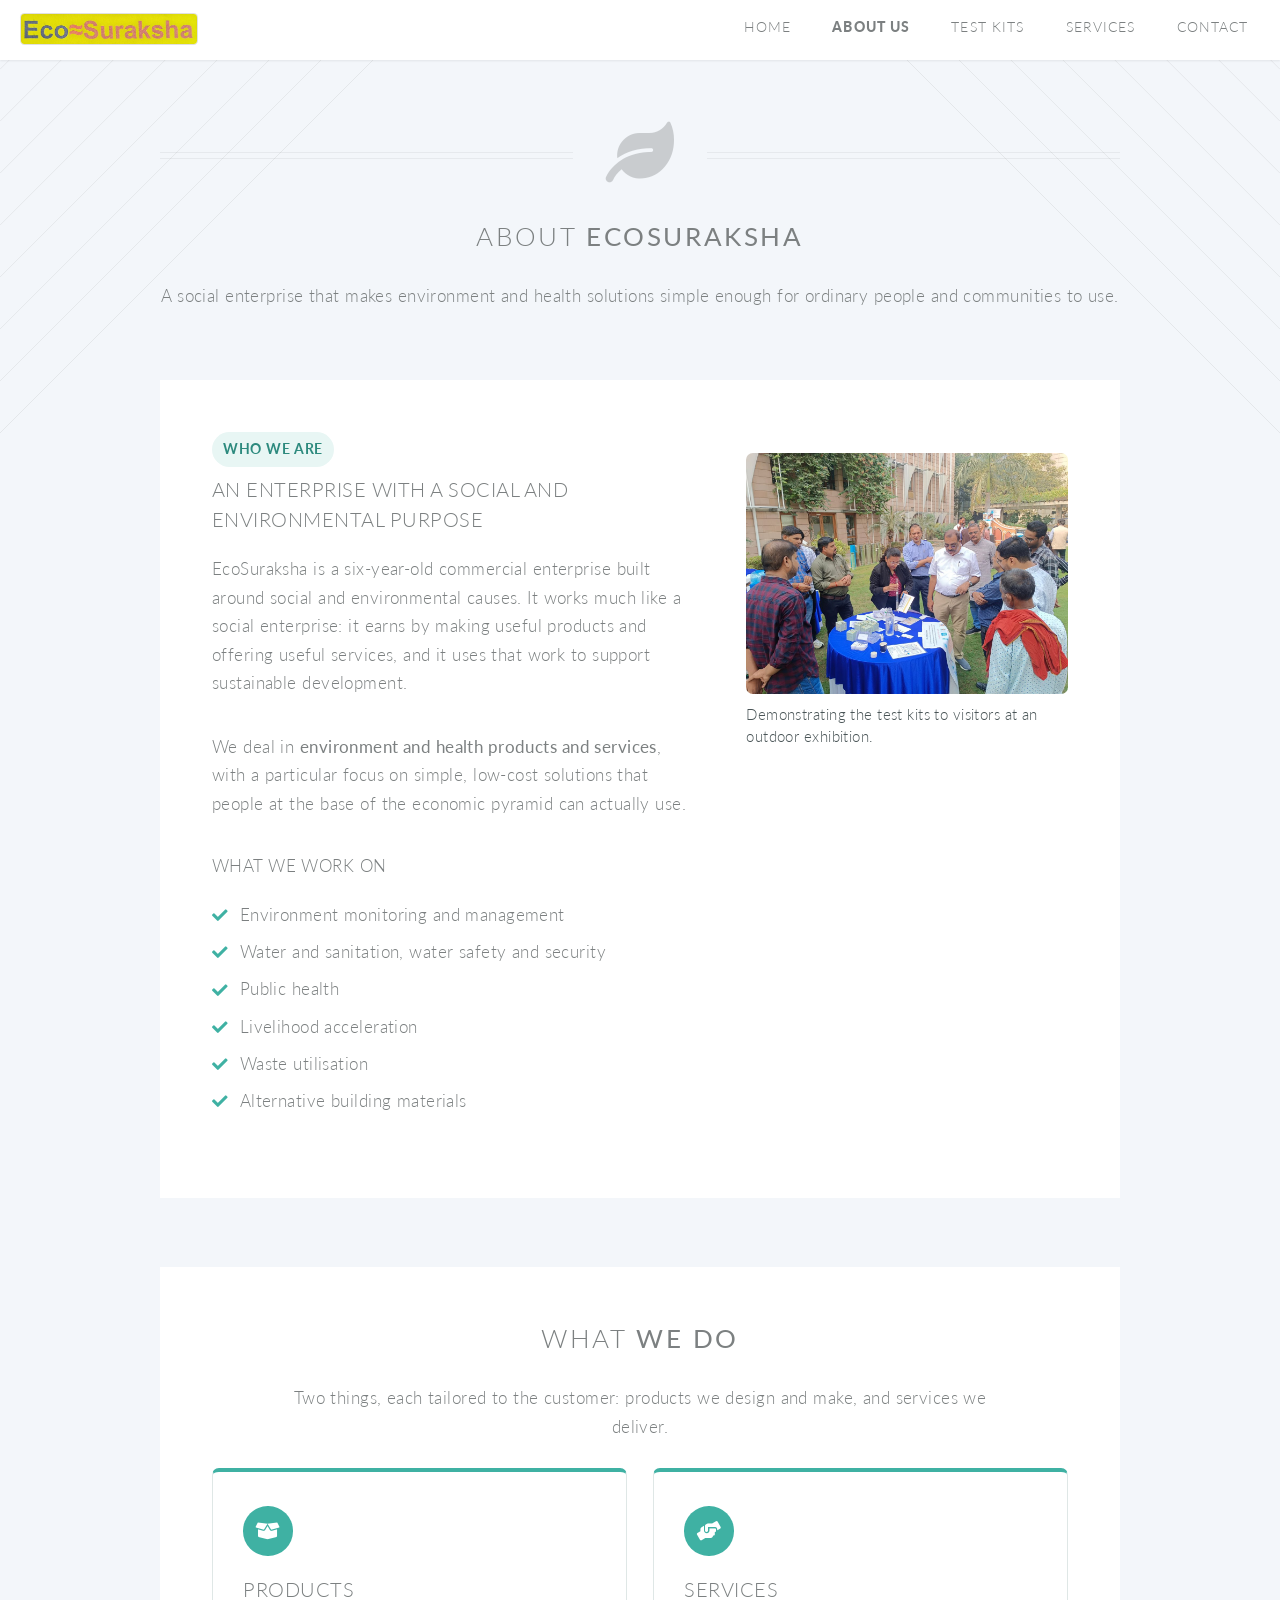
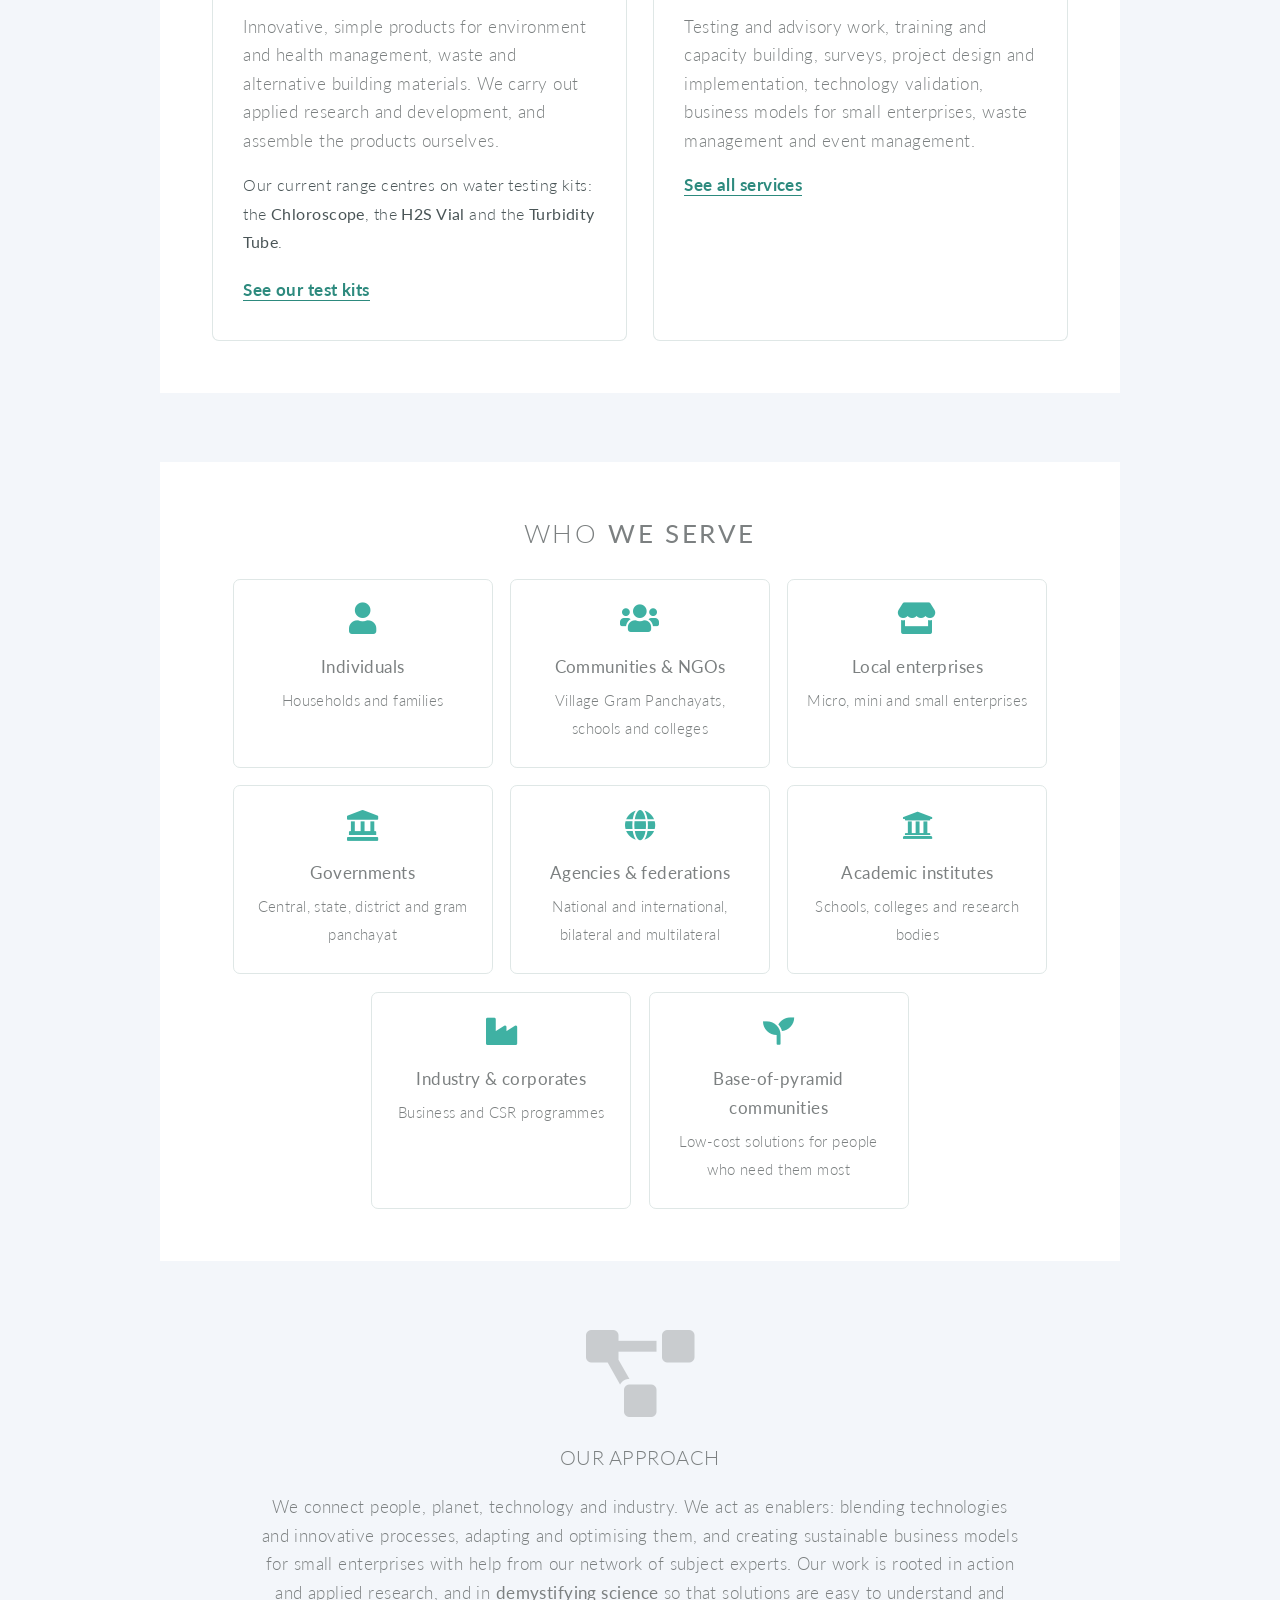
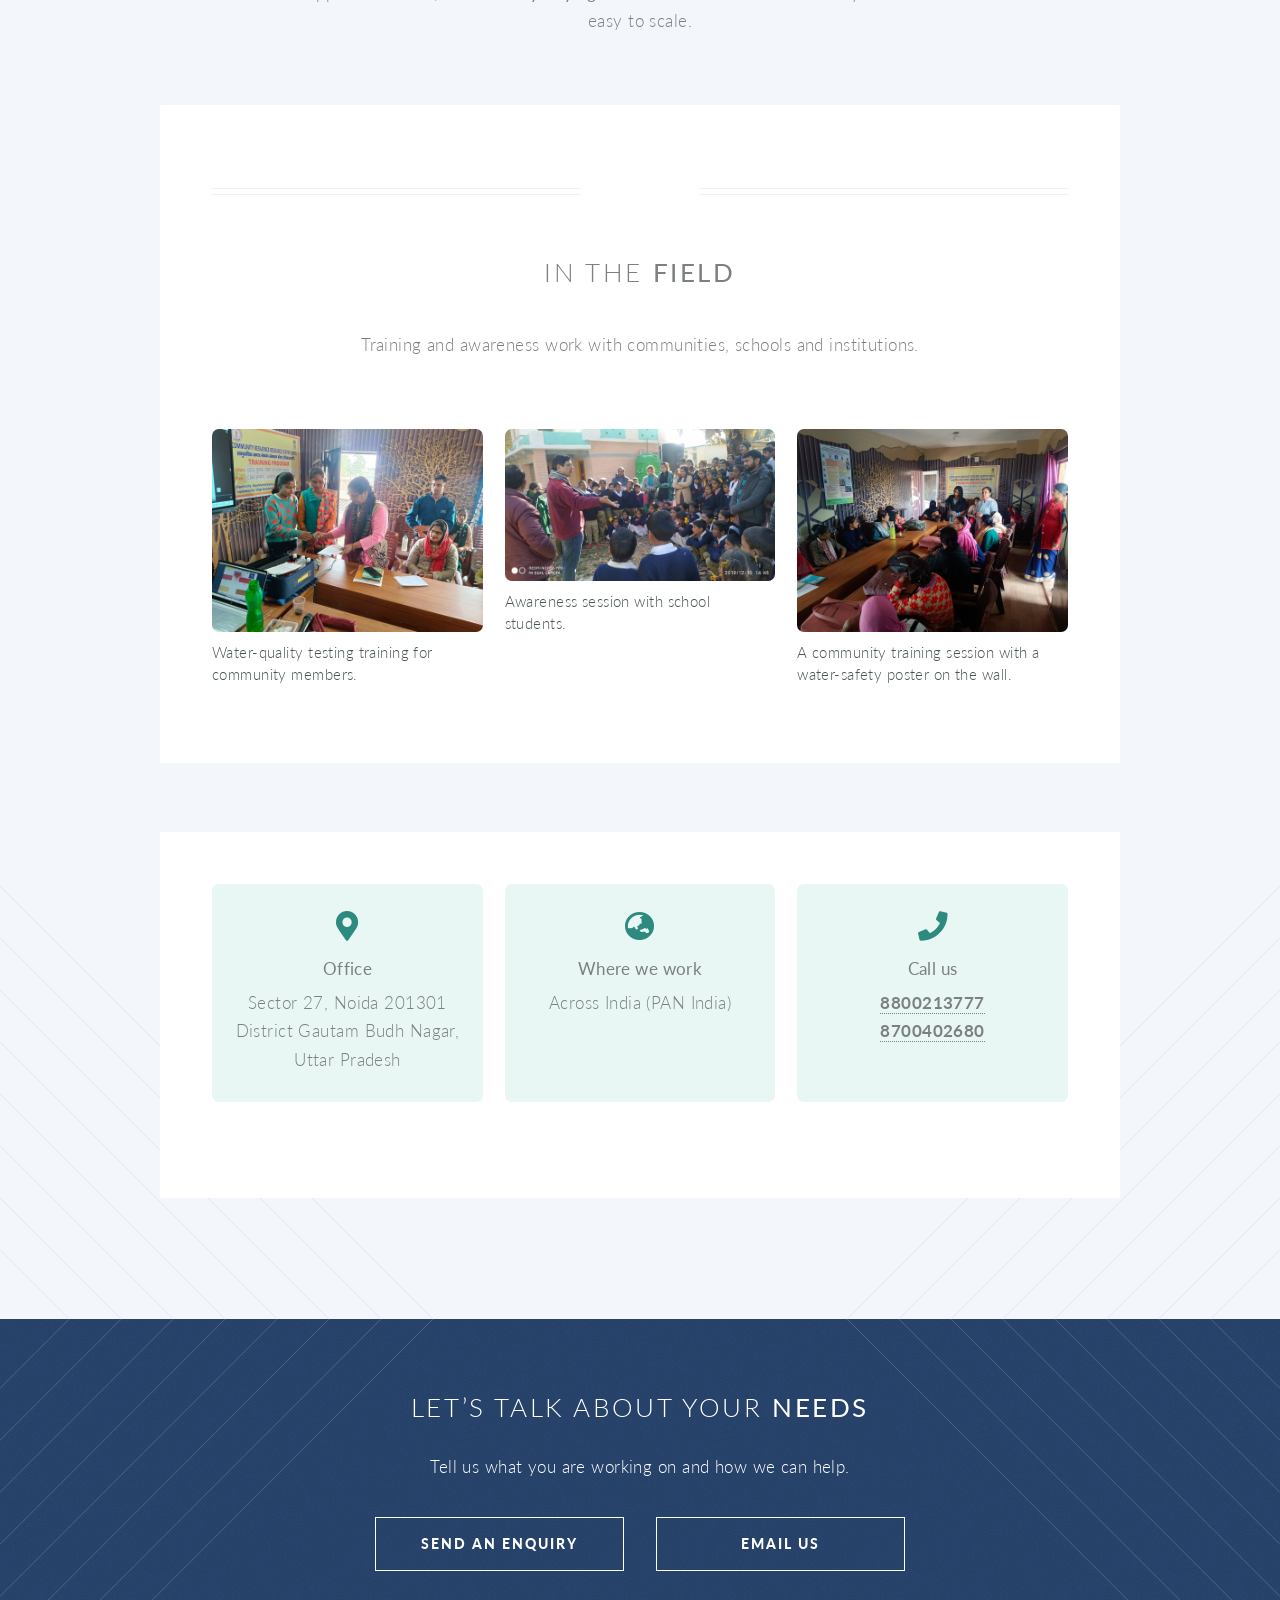
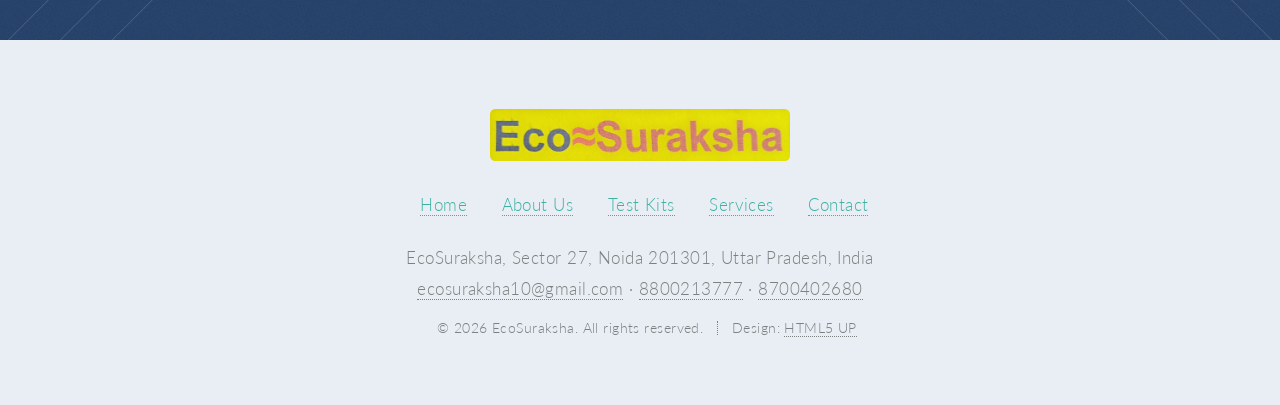
==== commit 67eed13d: "State company age (six years) on About and Home Co-Authored-By: Claude Sonnet 5.5 <noreply@anthropic" ====
--- a/about.html
+++ b/about.html
@@ -46,7 +46,7 @@
 							<div class="col-7 col-12-narrower">
 								<span class="es-kicker">Who we are</span>
 								<h3>An enterprise with a social and environmental purpose</h3>
-								<p>EcoSuraksha is a commercial enterprise built around social and environmental causes. It works much like a social enterprise: it earns by making useful products and offering useful services, and it uses that work to support sustainable development.</p>
+								<p>EcoSuraksha is a six-year-old commercial enterprise built around social and environmental causes. It works much like a social enterprise: it earns by making useful products and offering useful services, and it uses that work to support sustainable development.</p>
 								<p>We deal in <strong>environment and health products and services</strong>, with a particular focus on simple, low-cost solutions that people at the base of the economic pyramid can actually use.</p>
 								<h4>What we work on</h4>
 								<ul class="es-ticks">
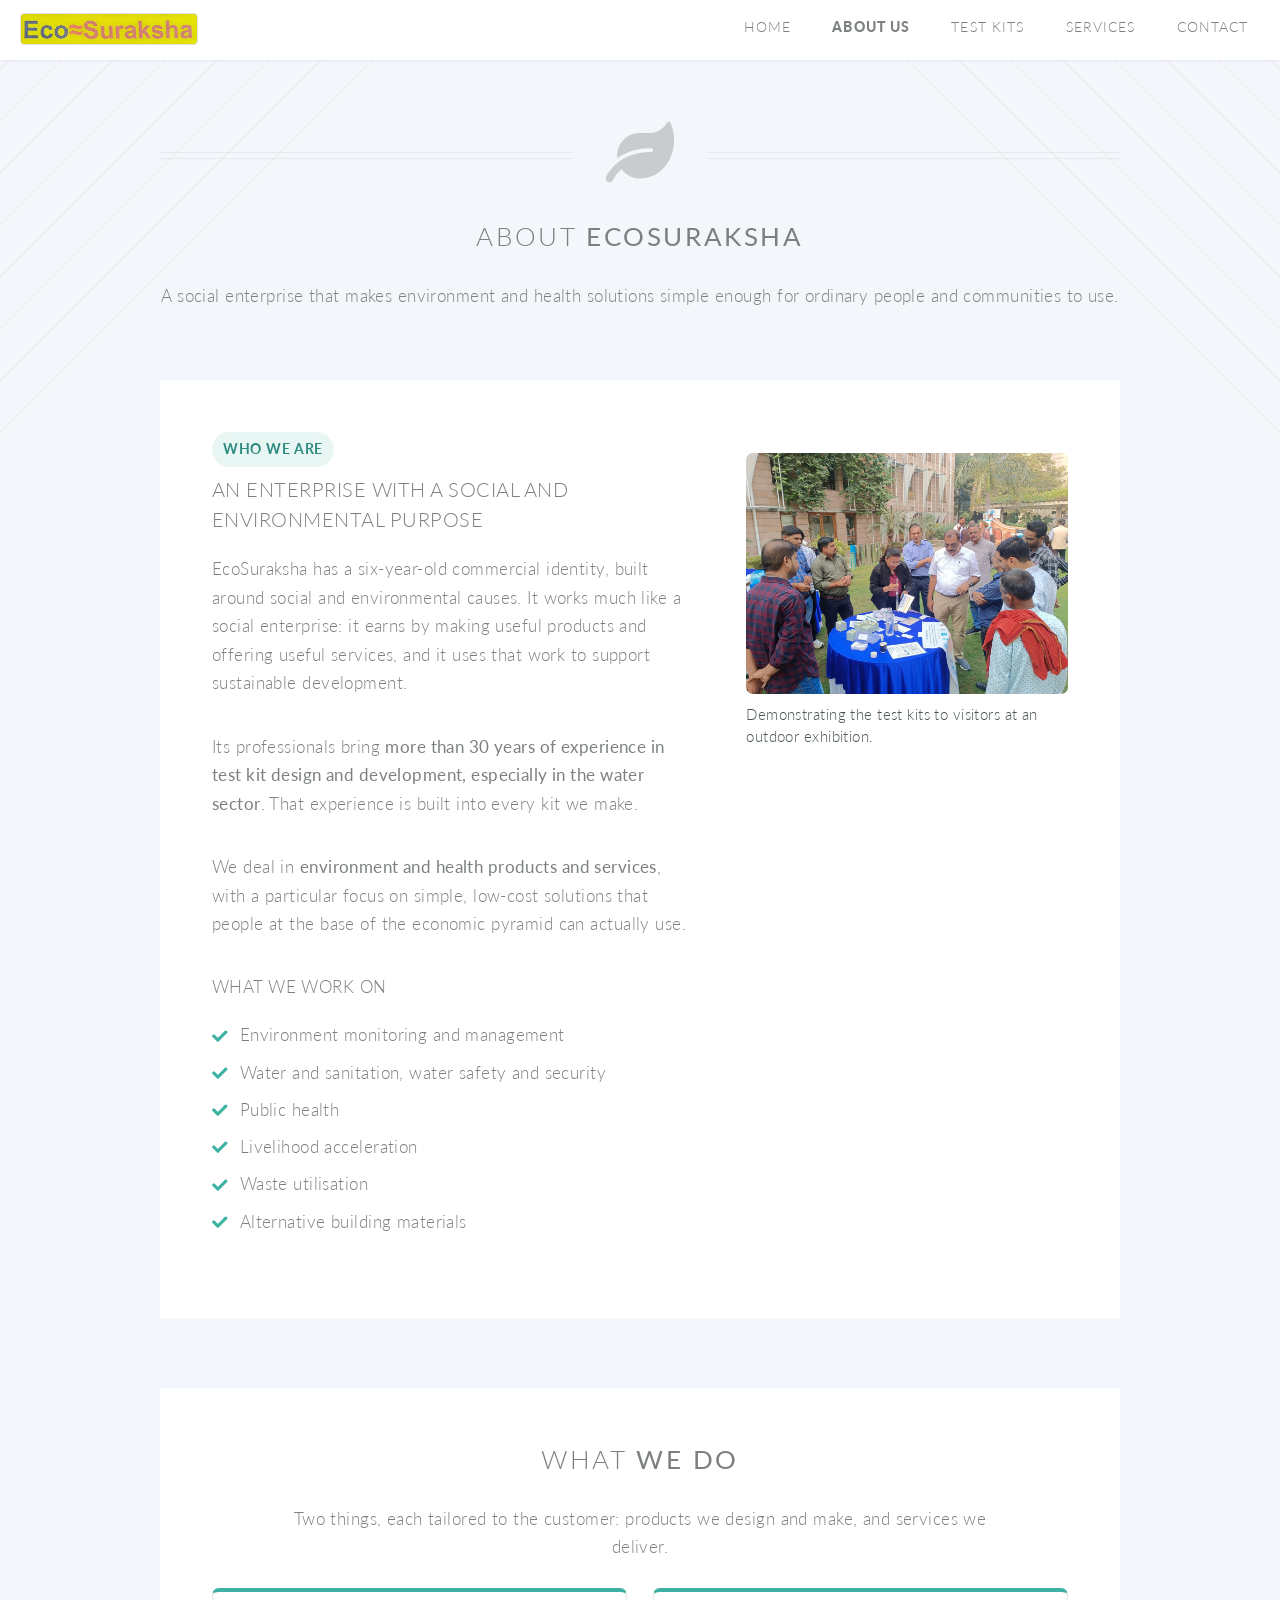
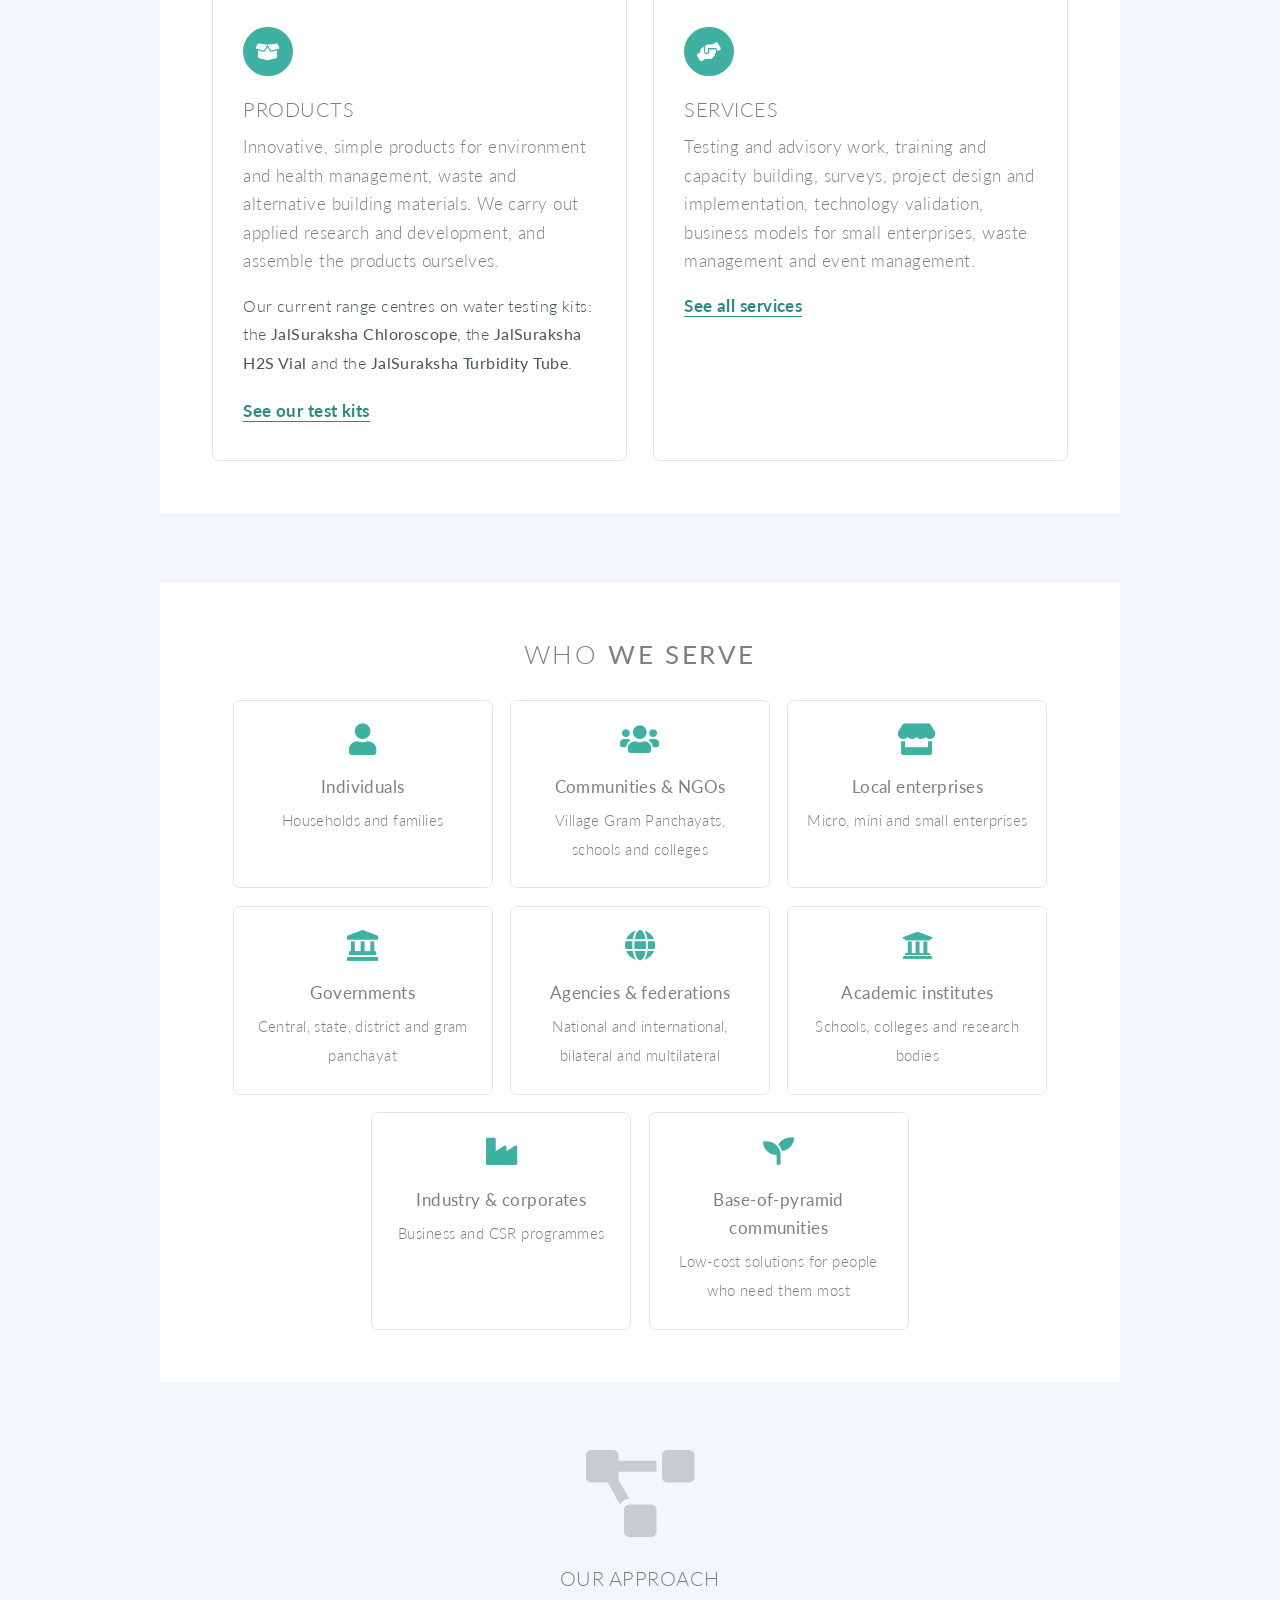
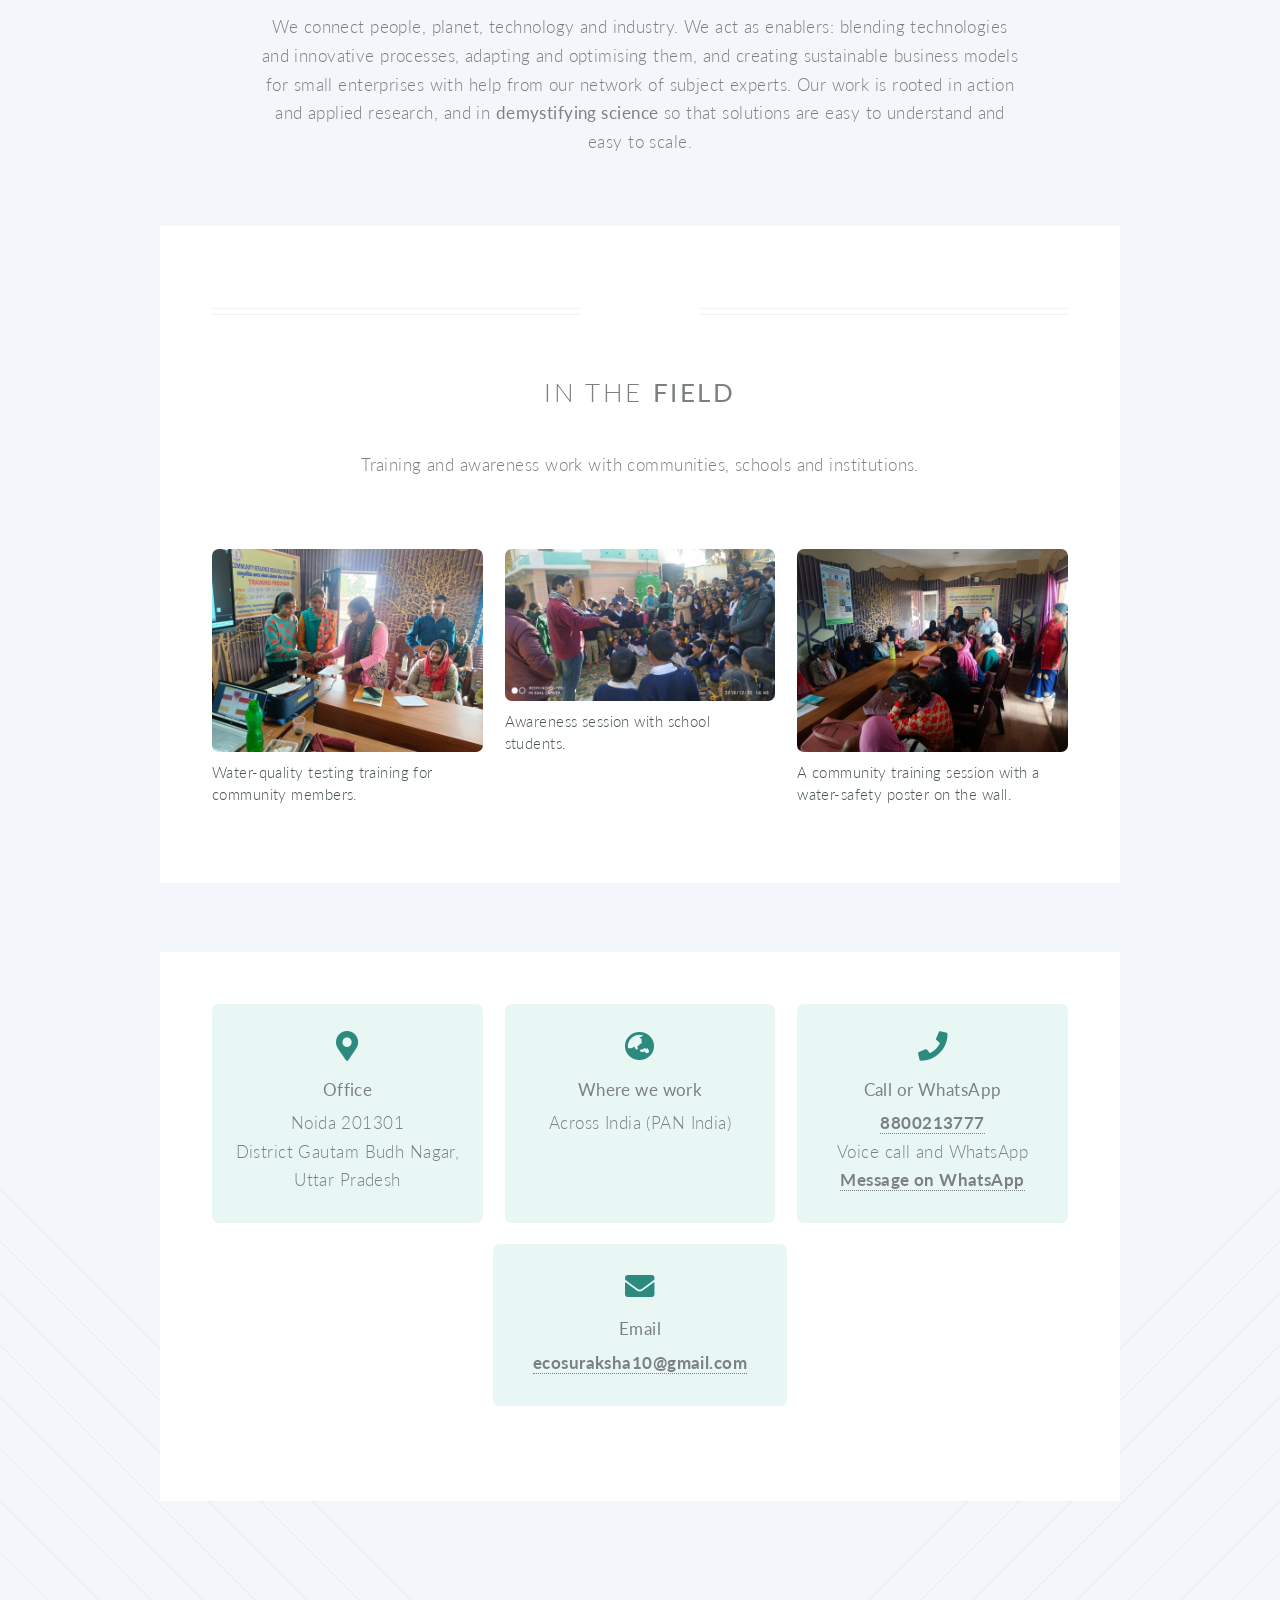
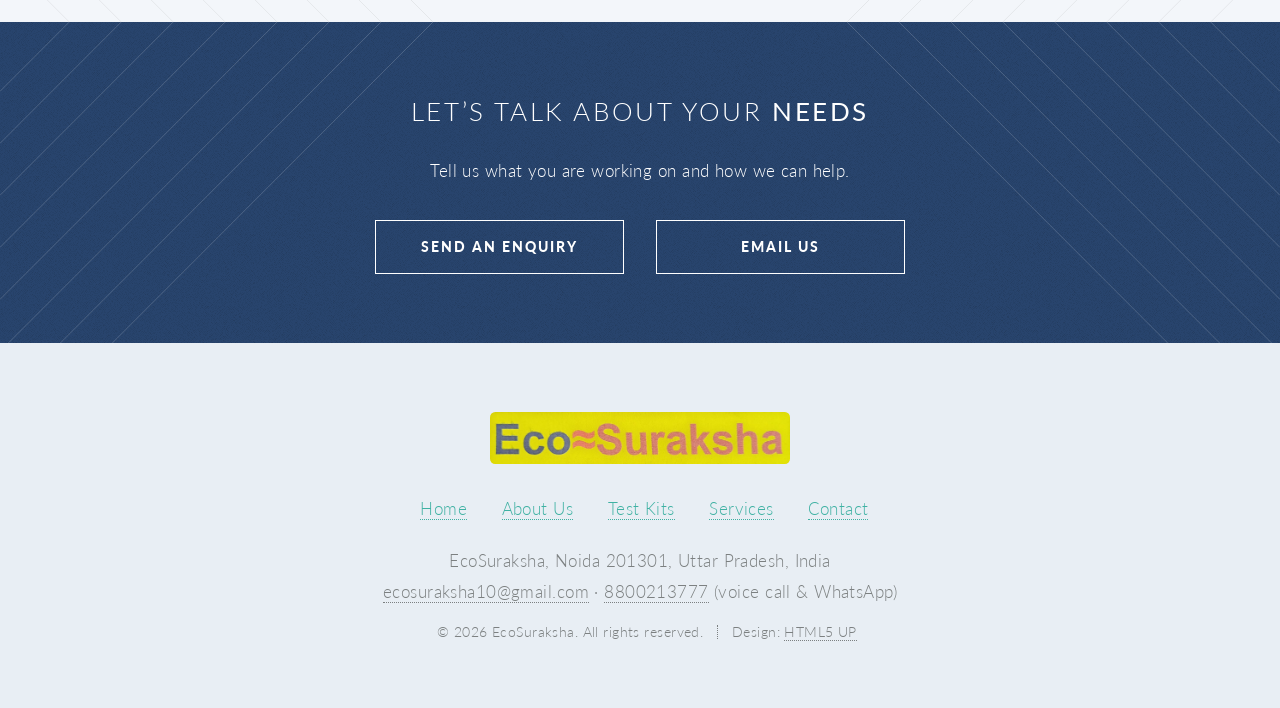
==== commit 62a7f67e: "Full JalSuraksha product names, photos after descriptions, contact-to-buy, 30+ years experience, sin" ====
--- a/about.html
+++ b/about.html
@@ -46,7 +46,8 @@
 							<div class="col-7 col-12-narrower">
 								<span class="es-kicker">Who we are</span>
 								<h3>An enterprise with a social and environmental purpose</h3>
-								<p>EcoSuraksha is a six-year-old commercial enterprise built around social and environmental causes. It works much like a social enterprise: it earns by making useful products and offering useful services, and it uses that work to support sustainable development.</p>
+								<p>EcoSuraksha has a six-year-old commercial identity, built around social and environmental causes. It works much like a social enterprise: it earns by making useful products and offering useful services, and it uses that work to support sustainable development.</p>
+								<p>Its professionals bring <strong>more than 30 years of experience in test kit design and development, especially in the water sector</strong>. That experience is built into every kit we make.</p>
 								<p>We deal in <strong>environment and health products and services</strong>, with a particular focus on simple, low-cost solutions that people at the base of the economic pyramid can actually use.</p>
 								<h4>What we work on</h4>
 								<ul class="es-ticks">
@@ -78,7 +79,7 @@
 								<span class="es-icon icon solid fa-box-open"></span>
 								<h3>Products</h3>
 								<p>Innovative, simple products for environment and health management, waste and alternative building materials. We carry out applied research and development, and assemble the products ourselves.</p>
-								<p class="es-meta">Our current range centres on water testing kits: the <strong>Chloroscope</strong>, the <strong>H2S Vial</strong> and the <strong>Turbidity Tube</strong>.</p>
+								<p class="es-meta">Our current range centres on water testing kits: the <strong>JalSuraksha Chloroscope</strong>, the <strong>JalSuraksha H2S Vial</strong> and the <strong>JalSuraksha Turbidity Tube</strong>.</p>
 								<a class="es-link" href="products.html">See our test kits</a>
 							</div>
 							<div class="es-card">
@@ -139,7 +140,7 @@
 							<li>
 								<span class="icon solid fa-map-marker-alt"></span>
 								<strong>Office</strong>
-								Sector 27, Noida 201301<br />District Gautam Budh Nagar, Uttar Pradesh
+								Noida 201301<br />District Gautam Budh Nagar, Uttar Pradesh
 							</li>
 							<li>
 								<span class="icon solid fa-globe-asia"></span>
@@ -148,9 +149,13 @@
 							</li>
 							<li>
 								<span class="icon solid fa-phone"></span>
-								<strong>Call us</strong>
-								<a href="tel:+918800213777">8800213777</a><br />
-								<a href="tel:+918700402680">8700402680</a>
+								<strong>Call or WhatsApp</strong>
+								<a href="tel:+918800213777">8800213777</a><br /><span class="small">Voice call and WhatsApp</span><br /><a href="https://wa.me/918800213777" target="_blank" rel="noopener">Message on WhatsApp</a>
+							</li>
+							<li>
+								<span class="icon solid fa-envelope"></span>
+								<strong>Email</strong>
+								<a href="mailto:ecosuraksha10@gmail.com">ecosuraksha10@gmail.com</a>
 							</li>
 						</ul>
 					</section>
@@ -182,10 +187,9 @@
 						<li><a href="contact.html">Contact</a></li>
 					</ul>
 					<p class="es-footer-contact">
-						EcoSuraksha, Sector 27, Noida 201301, Uttar Pradesh, India<br />
+						EcoSuraksha, Noida 201301, Uttar Pradesh, India<br />
 						<a href="mailto:ecosuraksha10@gmail.com">ecosuraksha10@gmail.com</a> &middot;
-						<a href="tel:+918800213777">8800213777</a> &middot;
-						<a href="tel:+918700402680">8700402680</a>
+						<a href="tel:+918800213777">8800213777</a> (voice call &amp; WhatsApp)
 					</p>
 					<ul class="copyright">
 						<li>&copy; 2026 EcoSuraksha. All rights reserved.</li><li>Design: <a href="http://html5up.net">HTML5 UP</a></li>
--- a/assets/css/custom.css
+++ b/assets/css/custom.css
@@ -658,3 +658,13 @@
 	}
 	.es-mobile-logo img { display: block; height: 2em; width: auto; border-radius: 0.25em; box-shadow: 0 0 0 1px rgba(0,0,0,0.15); }
 }
+
+/* Product sections: text first, photos and video at the end */
+.es-detail .es-text { max-width: none; }
+.es-detail .es-text > p, .es-detail .es-text > ul, .es-detail .es-text > ol, .es-detail .es-text > table { max-width: 52em; }
+.es-detail .es-photos { max-width: none; align-items: start; }
+.es-detail .es-photos img { margin-bottom: 0; }
+.es-detail .es-photos figcaption { margin-top: 0.6em; }
+.es-detail .es-photos figure.es-video { margin: 0; }
+.es-detail .es-text .es-hint { margin-top: 1em; font-size: 0.9em; }
+.es-detail .es-btn-row .button { text-align: center; }
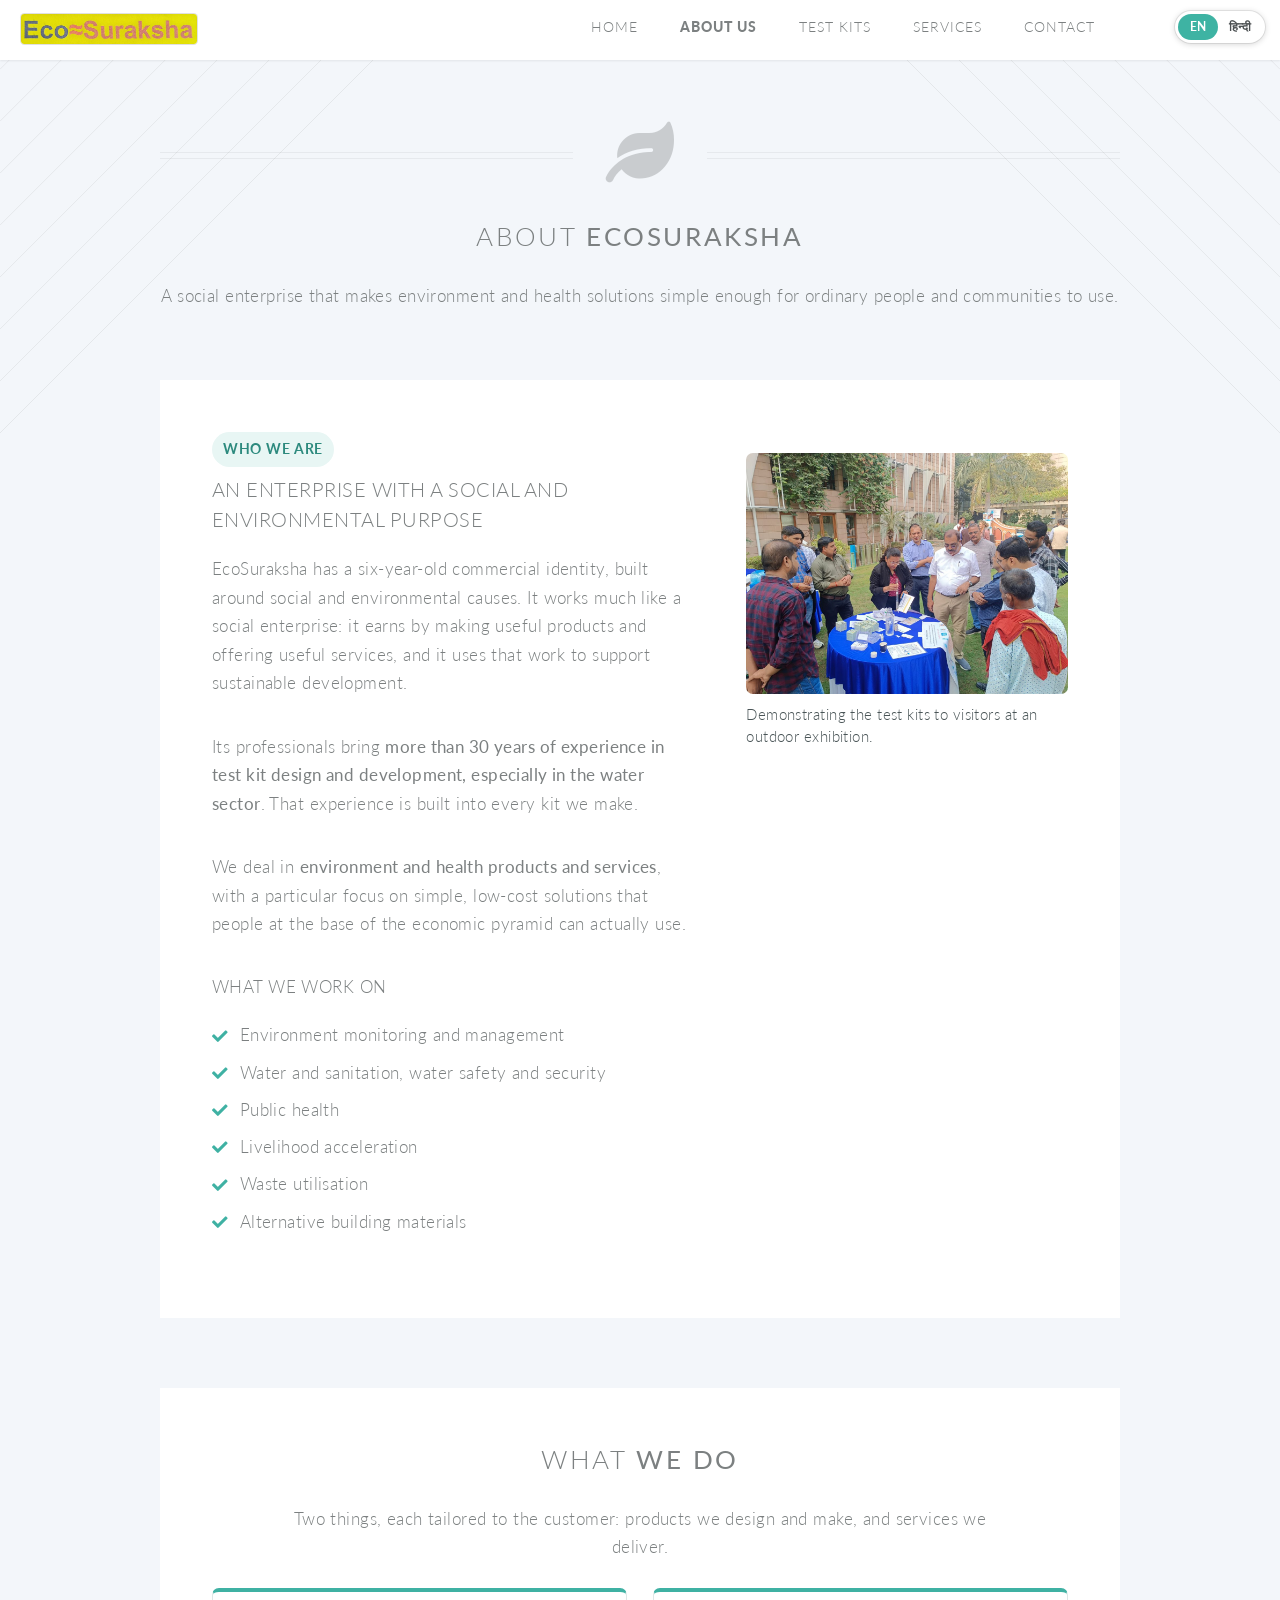
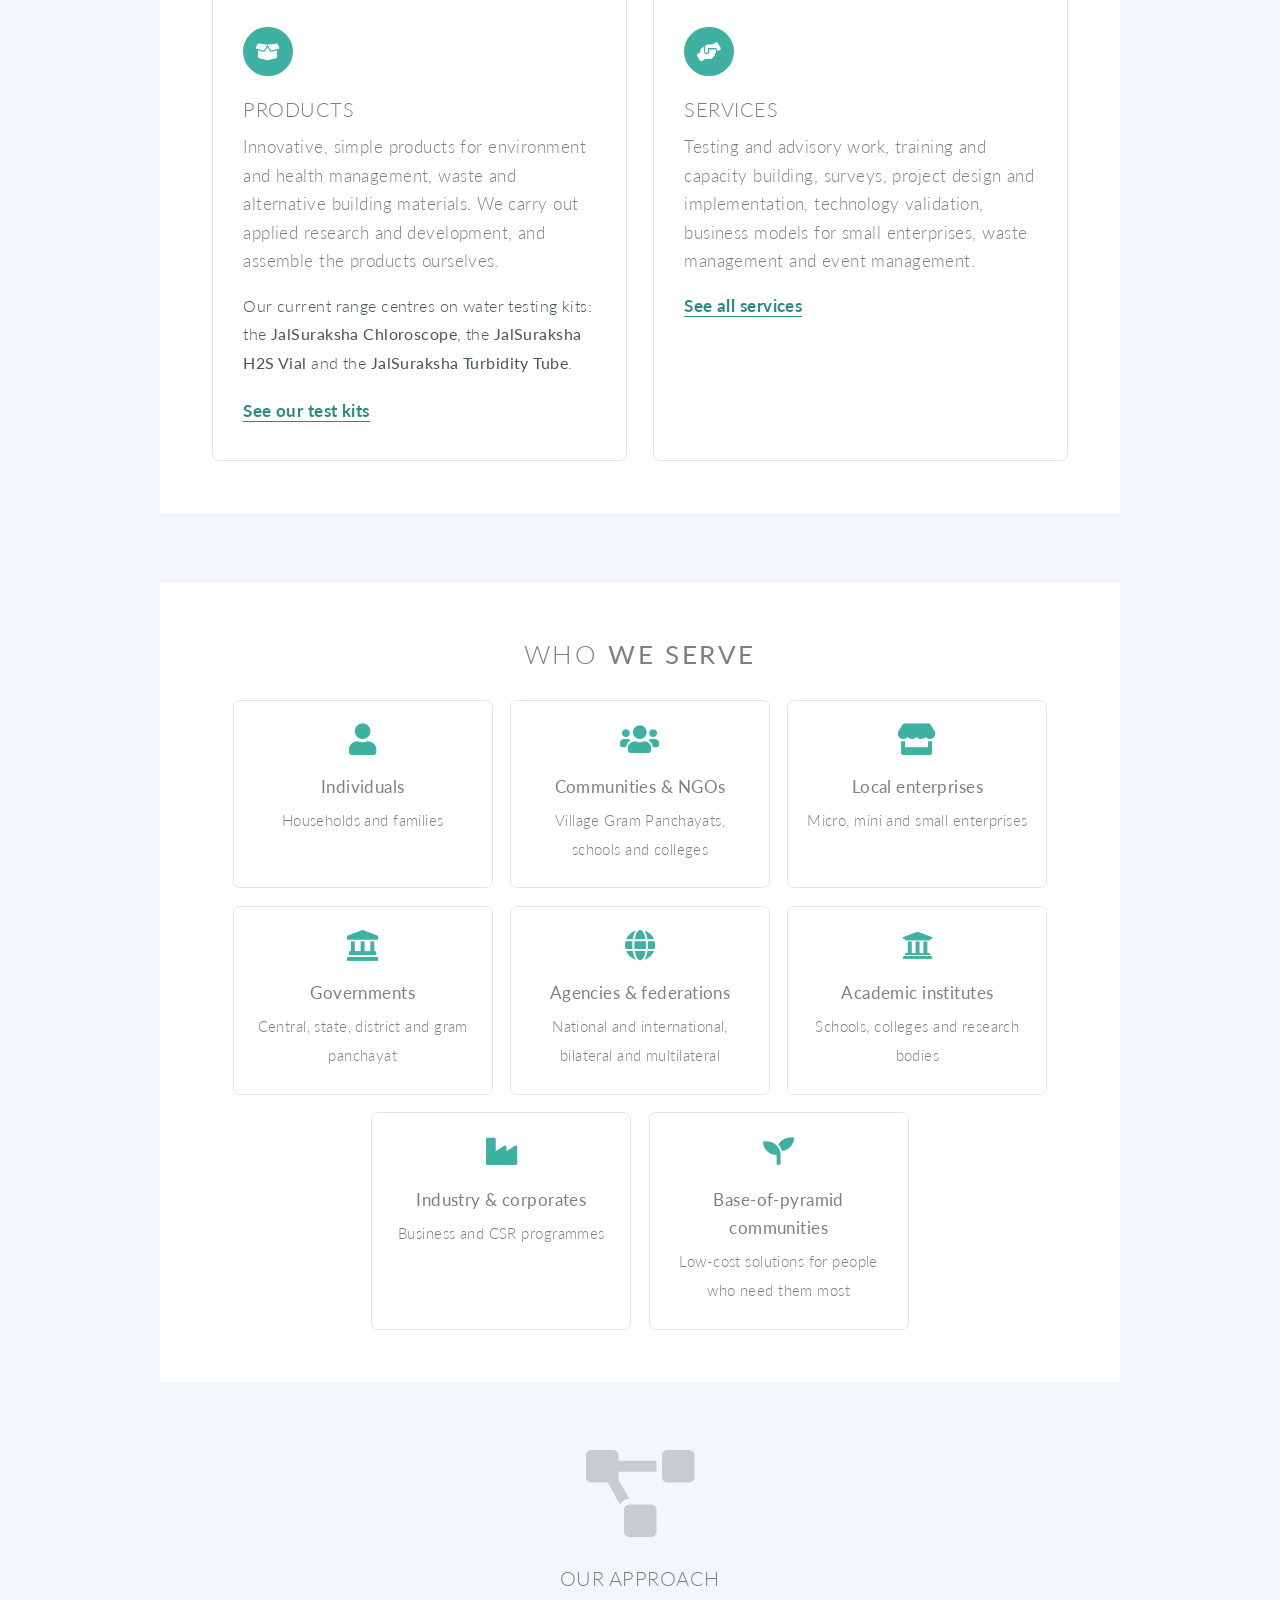
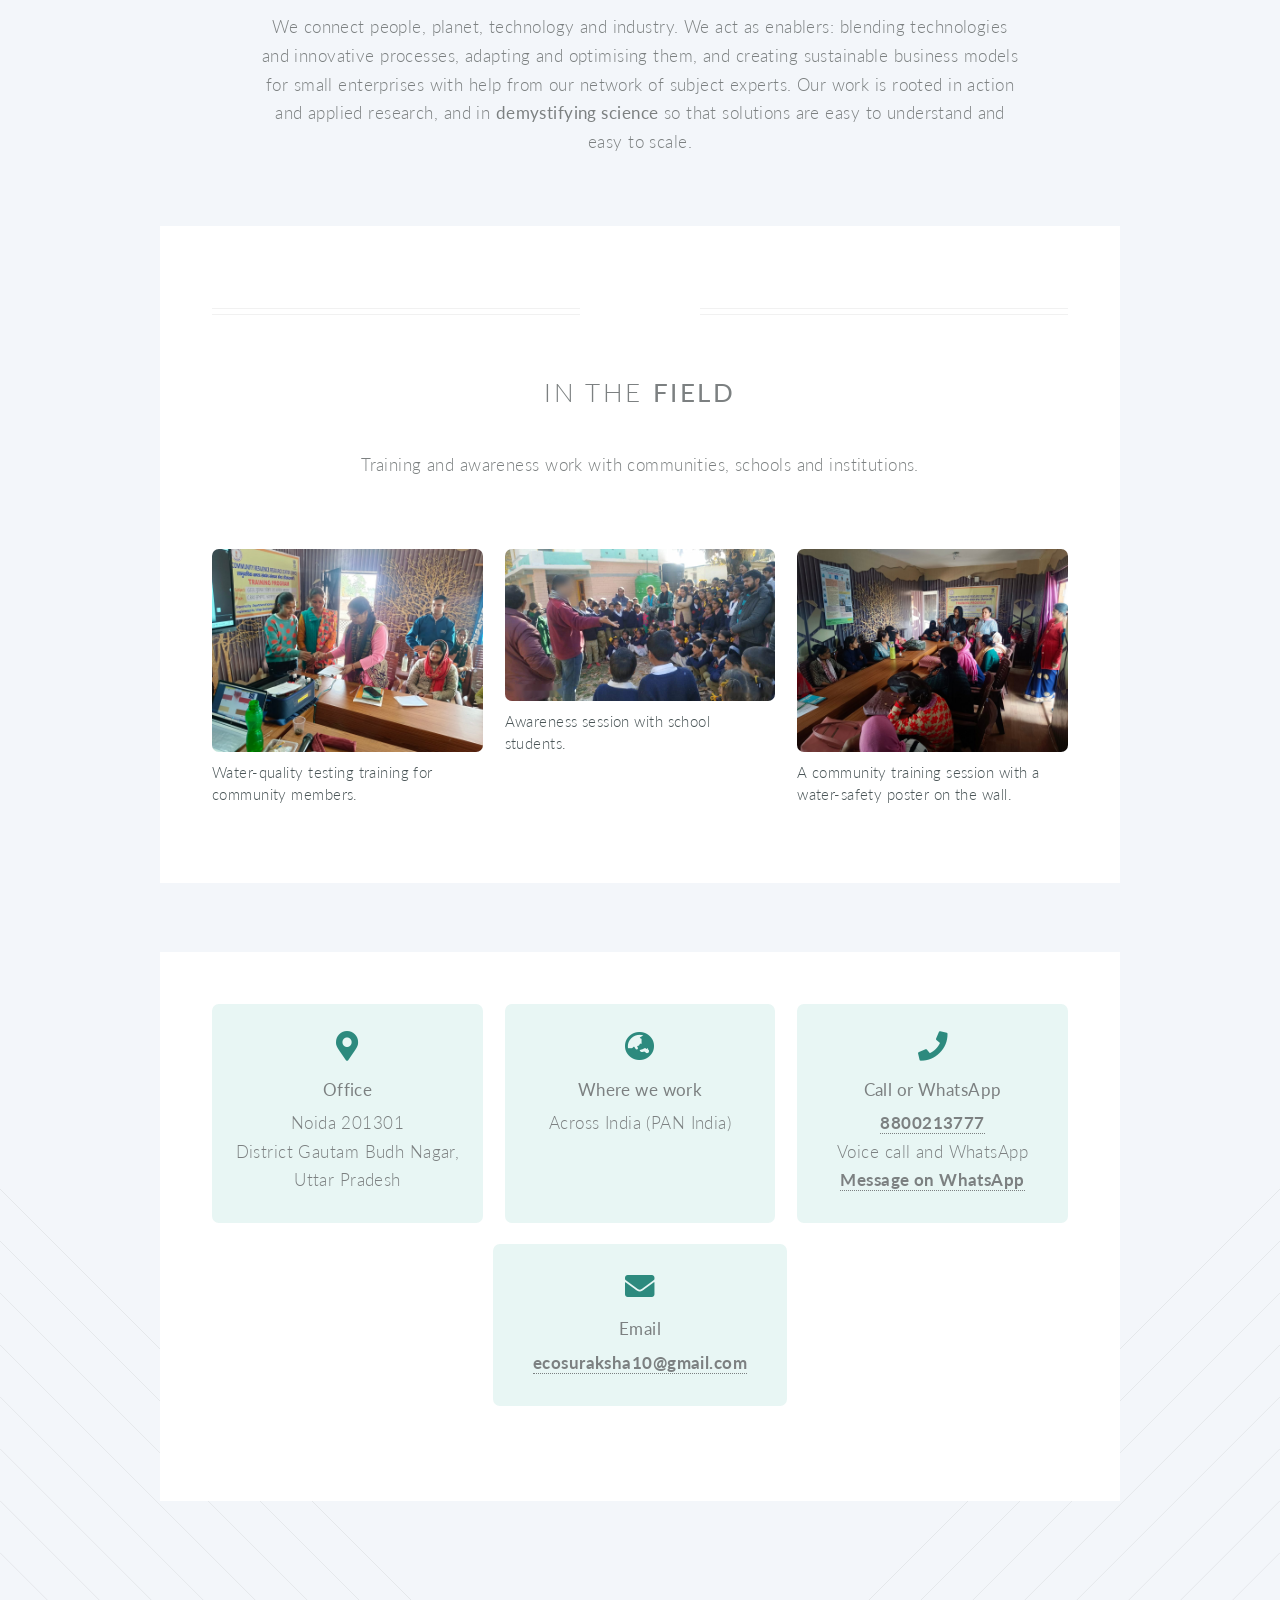
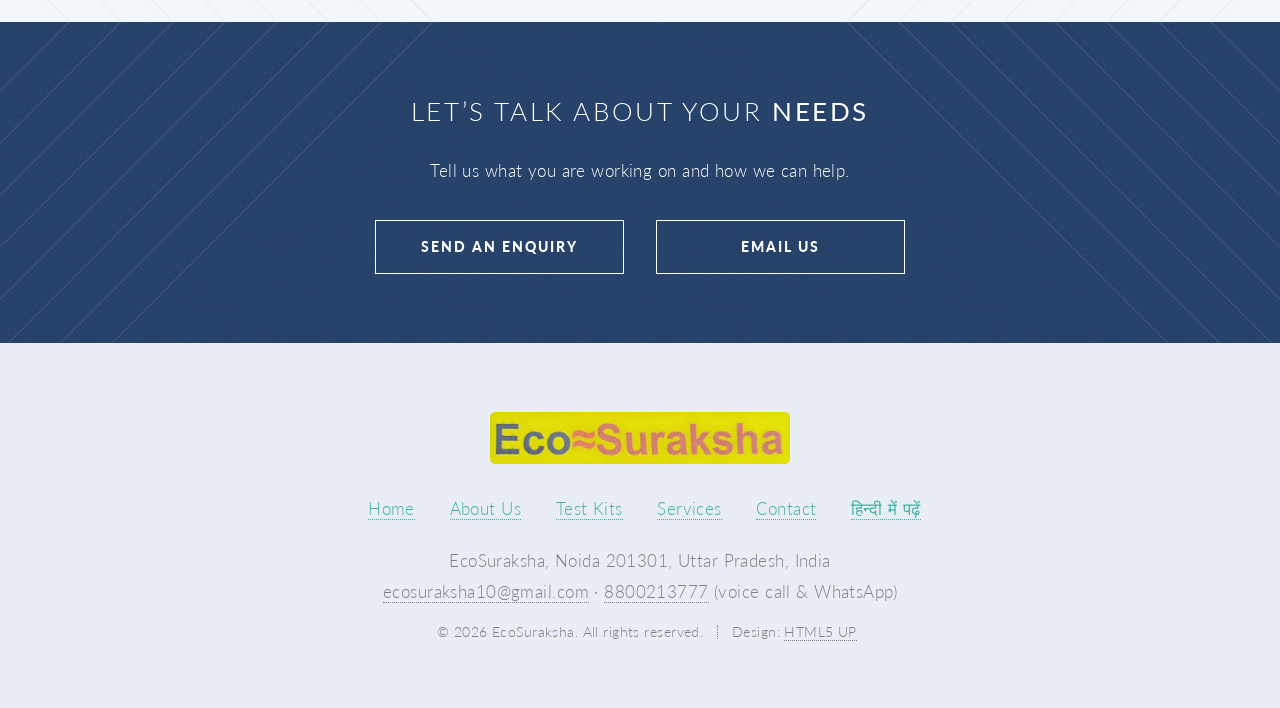
==== commit 890c2162: "update" ====
--- a/about.html
+++ b/about.html
@@ -12,9 +12,73 @@
 		<link rel="stylesheet" href="assets/css/main.css" />
 		<link rel="stylesheet" href="assets/css/custom.css" />
 		<noscript><link rel="stylesheet" href="assets/css/noscript.css" /></noscript>
+		<link rel="canonical" href="https://ecosuraksha.com/about.html" />
+		<link rel="alternate" hreflang="en" href="https://ecosuraksha.com/about.html" />
+		<link rel="alternate" hreflang="hi" href="https://ecosuraksha.com/hi/about.html" />
+		<link rel="alternate" hreflang="x-default" href="https://ecosuraksha.com/about.html" />
+		<script type="application/ld+json">
+		{
+		  "@context": "https://schema.org",
+		  "@graph": [
+		    {
+		      "@type": "Organization",
+		      "@id": "https://ecosuraksha.com/#organization",
+		      "name": "EcoSuraksha",
+		      "alternateName": "इकोसुरक्षा",
+		      "url": "https://ecosuraksha.com/",
+		      "logo": "https://ecosuraksha.com/images/logo.png",
+		      "image": "https://ecosuraksha.com/images/web/exhibition-demo.jpg",
+		      "description": "Noida-based social enterprise making simple, affordable water testing kits and offering environment and health services across India.",
+		      "email": "ecosuraksha10@gmail.com",
+		      "telephone": "+91-8800213777",
+		      "address": {
+		        "@type": "PostalAddress",
+		        "addressLocality": "Noida",
+		        "addressRegion": "Uttar Pradesh",
+		        "postalCode": "201301",
+		        "addressCountry": "IN"
+		      },
+		      "areaServed": {
+		        "@type": "Country",
+		        "name": "India"
+		      },
+		      "contactPoint": {
+		        "@type": "ContactPoint",
+		        "telephone": "+91-8800213777",
+		        "email": "ecosuraksha10@gmail.com",
+		        "contactType": "sales",
+		        "areaServed": "IN",
+		        "availableLanguage": [
+		          "English",
+		          "Hindi"
+		        ]
+		      }
+		    },
+		    {
+		      "@type": "AboutPage",
+		      "@id": "https://ecosuraksha.com/about.html#webpage",
+		      "url": "https://ecosuraksha.com/about.html",
+		      "name": "About EcoSuraksha | Company Profile, Approach and Who We Serve",
+		      "inLanguage": "en",
+		      "isPartOf": {
+		        "@id": "https://ecosuraksha.com/#website"
+		      },
+		      "about": {
+		        "@id": "https://ecosuraksha.com/#organization"
+		      }
+		    }
+		  ]
+		}
+		</script>
 	</head>
 	<body class="no-sidebar is-preload">
 		<div id="page-wrapper">
+
+			<!-- Language toggle -->
+			<nav class="es-lang-toggle" aria-label="Language / भाषा">
+				<a href="about.html" class="active" lang="en" aria-current="true">EN</a>
+				<a href="hi/about.html" lang="hi" hreflang="hi" title="हिन्दी में देखें">हिन्दी</a>
+			</nav>
 			<a class="es-mobile-logo" href="index.html"><img src="images/logo.png" alt="EcoSuraksha" /></a>
 
 			<!-- Header -->
@@ -185,6 +249,7 @@
 						<li><a href="products.html">Test Kits</a></li>
 						<li><a href="services.html">Services</a></li>
 						<li><a href="contact.html">Contact</a></li>
+						<li><a href="hi/about.html" lang="hi" hreflang="hi">हिन्दी में पढ़ें</a></li>
 					</ul>
 					<p class="es-footer-contact">
 						EcoSuraksha, Noida 201301, Uttar Pradesh, India<br />
--- a/assets/css/custom.css
+++ b/assets/css/custom.css
@@ -668,3 +668,129 @@
 .es-detail .es-photos figure.es-video { margin: 0; }
 .es-detail .es-text .es-hint { margin-top: 1em; font-size: 0.9em; }
 .es-detail .es-btn-row .button { text-align: center; }
+
+/* Email addresses always display in lower case, even inside uppercase buttons */
+.es-lc { text-transform: none; letter-spacing: normal; }
+
+/* Placeholder for a demo video that will be added later */
+.es-detail figure.es-video-slot { max-width: 40em; }
+.es-video-placeholder {
+	display: flex;
+	flex-direction: column;
+	align-items: center;
+	justify-content: center;
+	gap: 0.4em;
+	aspect-ratio: 16 / 9;
+	padding: 1.5em;
+	text-align: center;
+	color: var(--es-navy);
+	background: var(--es-teal-light);
+	border: 2px dashed var(--es-teal-dark);
+	border-radius: 0.5em;
+}
+.es-video-placeholder .icon { font-size: 2.8em; color: var(--es-teal-dark); }
+.es-video-placeholder .icon:before { margin: 0; }
+.es-video-placeholder strong { font-size: 1.15em; }
+.es-video-placeholder span:last-child { font-size: 0.9em; max-width: 28em; }
+
+/* Product brochure card */
+.es-brochure-card {
+	display: grid;
+	grid-template-columns: 11em 1fr;
+	gap: 1.5em;
+	align-items: center;
+	padding: 1.25em;
+	background: var(--es-teal-light);
+	border-radius: 0.5em;
+}
+.es-brochure-card p { margin-bottom: 1em; }
+.es-brochure-thumb { display: block; border: 1px solid #cfd8dc; border-radius: 0.3em; overflow: hidden; background: #fff; box-shadow: 0 2px 6px rgba(0,0,0,0.12); }
+.es-detail .es-brochure-thumb img { display: block; width: 100%; height: auto; border-radius: 0; }
+@media screen and (max-width: 480px) {
+	.es-brochure-card { grid-template-columns: 1fr; justify-items: center; text-align: center; }
+	.es-brochure-thumb { width: 10em; }
+}
+
+/* ---------- Language toggle (EN | हिन्दी), fixed top right ---------- */
+
+.es-lang-toggle {
+	position: fixed;
+	top: 0.75em;
+	right: 1.25em;
+	z-index: 10003;
+	display: flex;
+	padding: 3px;
+	background: #fff;
+	border-radius: 2em;
+	box-shadow: 0 1px 6px rgba(0,0,0,0.18), 0 0 0 1px rgba(0,0,0,0.08);
+	font-size: 0.75rem;
+	line-height: 1;
+}
+.es-lang-toggle a {
+	display: block;
+	min-width: 3.4em;
+	padding: 0.6em 0.9em;
+	border: 0;
+	border-radius: 2em;
+	color: #4c5052;
+	font-family: 'Lato', 'Noto Sans Devanagari', 'Nirmala UI', 'Mangal', sans-serif;
+	font-weight: 700;
+	letter-spacing: 0;
+	text-align: center;
+	text-decoration: none;
+	white-space: nowrap;
+}
+.es-lang-toggle a:hover { background: rgba(62, 179, 163, 0.12); color: #2b2f30; }
+.es-lang-toggle a.active,
+.es-lang-toggle a.active:hover { background: #3eb3a3; color: #fff; cursor: default; }
+
+/* Desktop: move the main menu left so it does not sit under the toggle */
+@media screen and (min-width: 841px) {
+	#header nav, #header.alt nav { right: 12.5em; }
+	#header.alt ~ .es-lang-toggle, .es-lang-toggle { top: 0.9em; }
+}
+/* Phone and tablet: compact pill in the title bar */
+@media screen and (max-width: 840px) {
+	.es-lang-toggle { top: 0.55em; right: 0.6em; font-size: 0.72rem; }
+	.es-lang-toggle a { min-width: 3em; padding: 0.55em 0.75em; }
+}
+
+/* ---------- Hindi pages: Devanagari-friendly typography ---------- */
+
+html[lang="hi"] body,
+html[lang="hi"] input,
+html[lang="hi"] select,
+html[lang="hi"] textarea,
+html[lang="hi"] .button,
+html[lang="hi"] input[type="submit"] {
+	font-family: 'Lato', 'Noto Sans Devanagari', 'Nirmala UI', 'Mangal', sans-serif;
+}
+/* Letter-spacing breaks joined Devanagari letters; light weights are hard to read */
+html[lang="hi"] *, html[lang="hi"] *:before, html[lang="hi"] *:after { letter-spacing: 0 !important; }
+html[lang="hi"] body, html[lang="hi"] input, html[lang="hi"] select, html[lang="hi"] textarea {
+	font-weight: 400;
+	line-height: 1.85em;
+}
+html[lang="hi"] h1, html[lang="hi"] h2, html[lang="hi"] h3, html[lang="hi"] h4 { line-height: 1.5; }
+html[lang="hi"] h2 strong, html[lang="hi"] h3 strong, html[lang="hi"] strong, html[lang="hi"] b { font-weight: 700; }
+html[lang="hi"] .button, html[lang="hi"] input[type="submit"] { line-height: 1.4; height: auto; padding-top: 0.9em; padding-bottom: 0.9em; white-space: normal; }
+html[lang="hi"] #header nav ul li { margin-left: 0.6em; }
+html[lang="hi"] #header nav ul li a { line-height: 1.4; padding: 0.45em 0.7em; }
+html[lang="hi"] .es-stats .label, html[lang="hi"] .es-audience .small { line-height: 1.6; }
+html[lang="hi"] table th, html[lang="hi"] table td { line-height: 1.7; }
+@media screen and (max-width: 480px) {
+	html[lang="hi"] body, html[lang="hi"] input, html[lang="hi"] select, html[lang="hi"] textarea { font-size: 13pt; }
+	html[lang="hi"] h2 { font-size: 1.5em; }
+}
+/* Keep Latin digits, units and product codes readable inside Hindi text */
+.es-en { font-family: 'Lato', sans-serif; }
+
+/* Narrow desktops/tablets: make room for the language toggle */
+@media screen and (min-width: 841px) and (max-width: 1240px) {
+	#header nav ul li:has(> a.button) { display: none; }
+	#header nav ul li { margin-left: 0.4em; }
+}
+/* Phones: keep the logo between the menu button and the toggle */
+@media screen and (max-width: 840px) {
+	.es-mobile-logo img { height: auto; max-height: 2em; max-width: calc(100vw - 14em); }
+}
